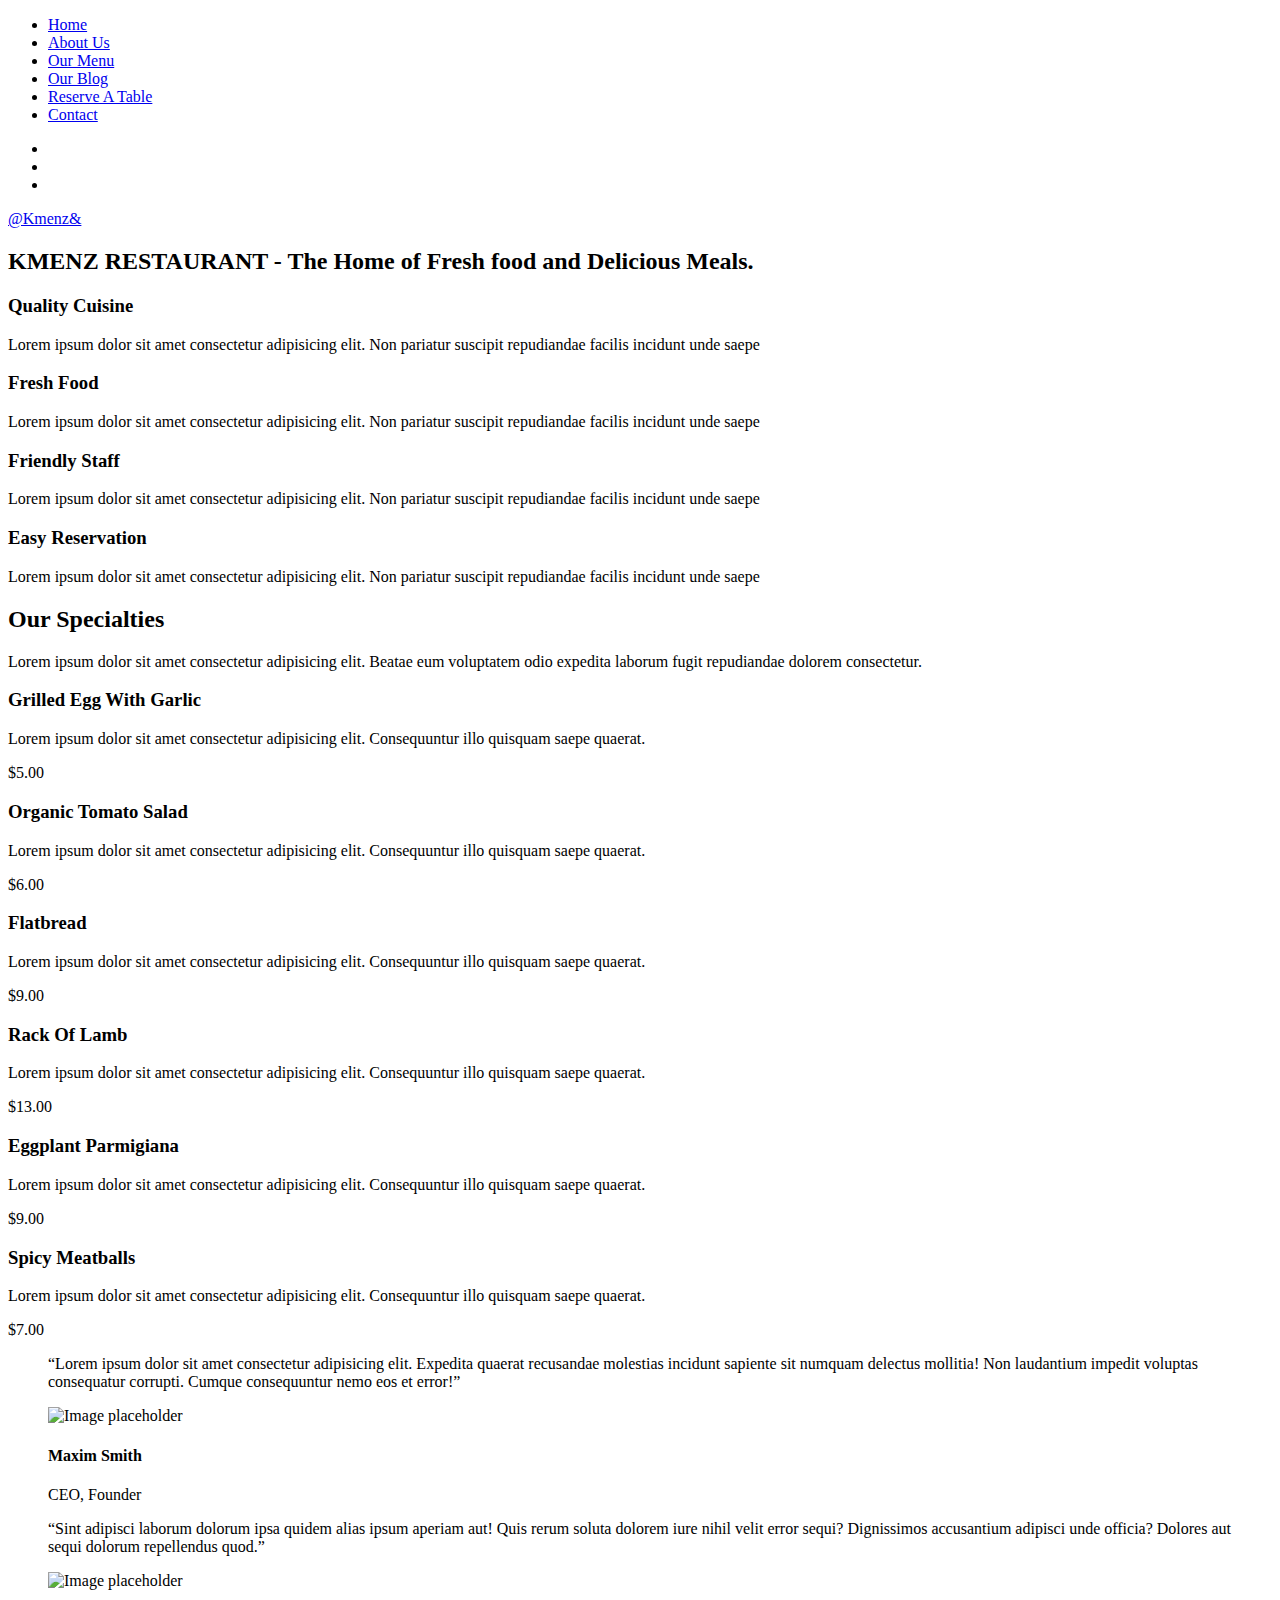
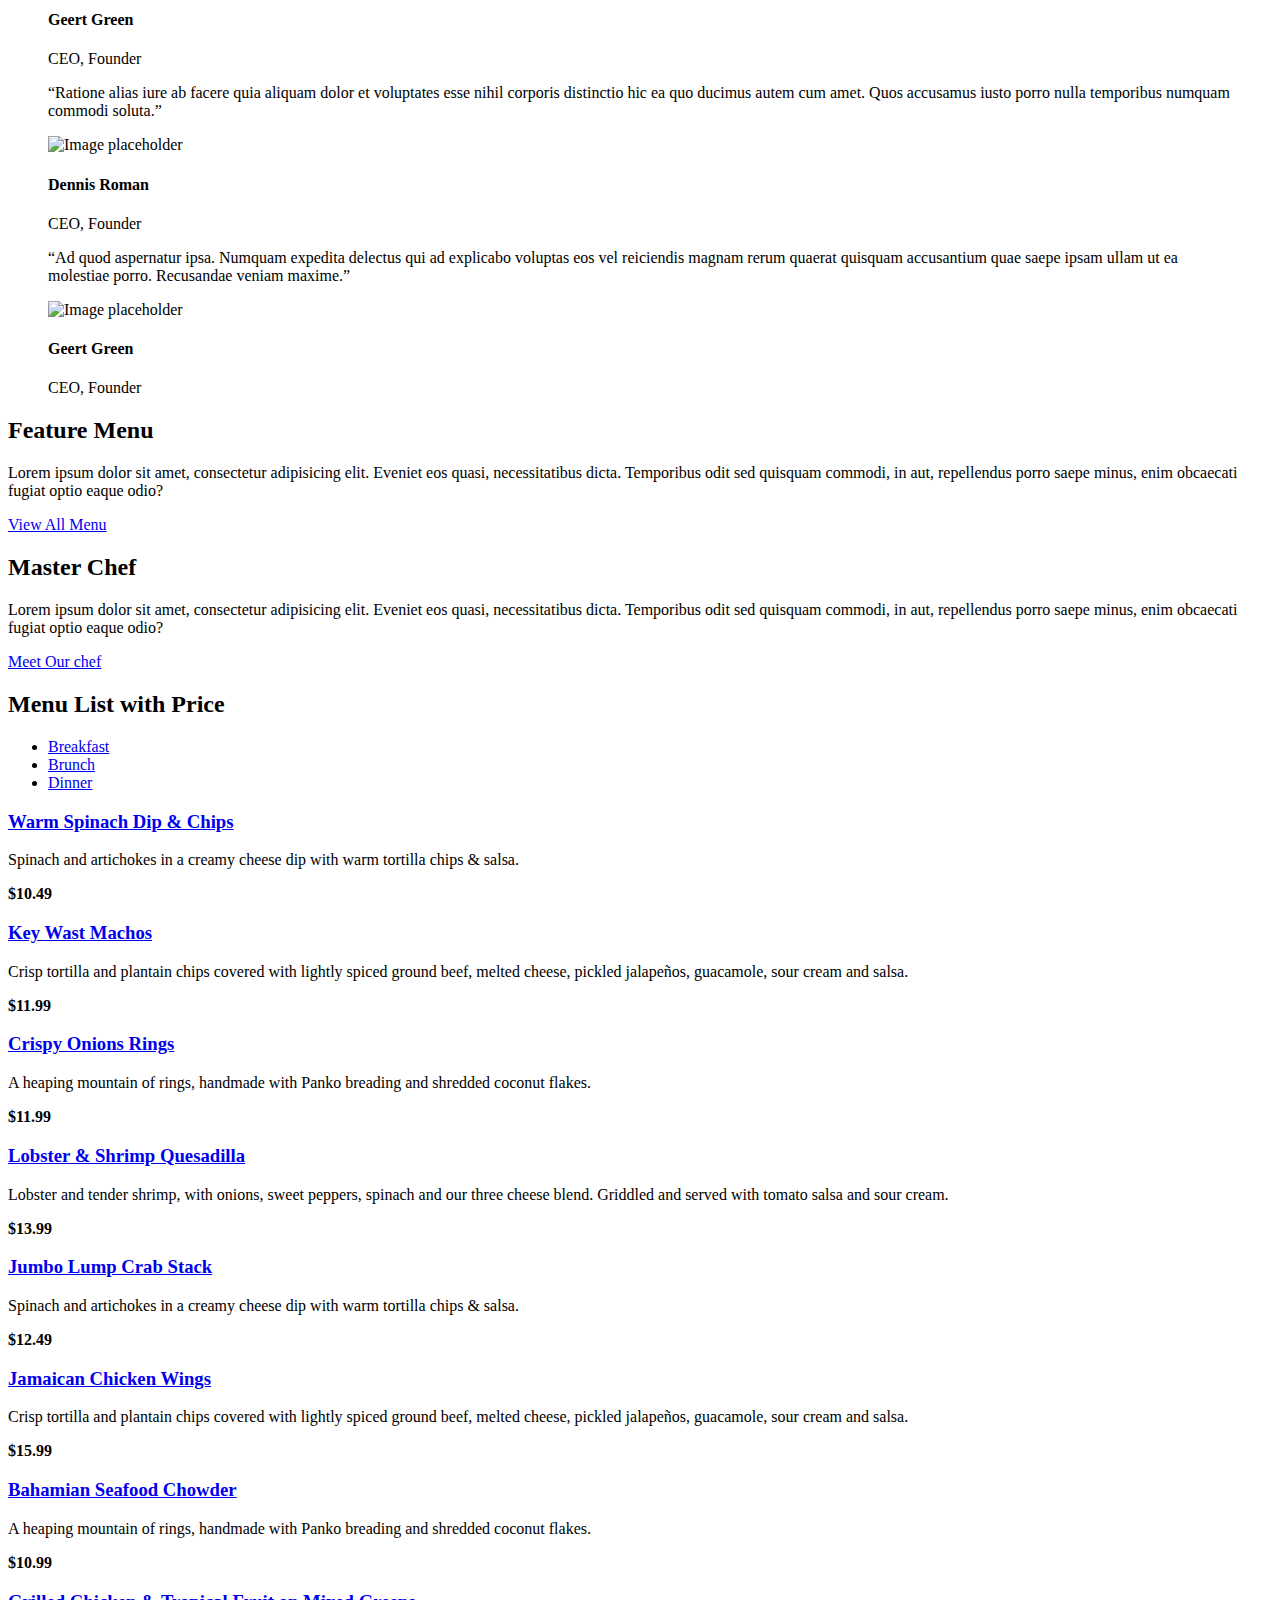
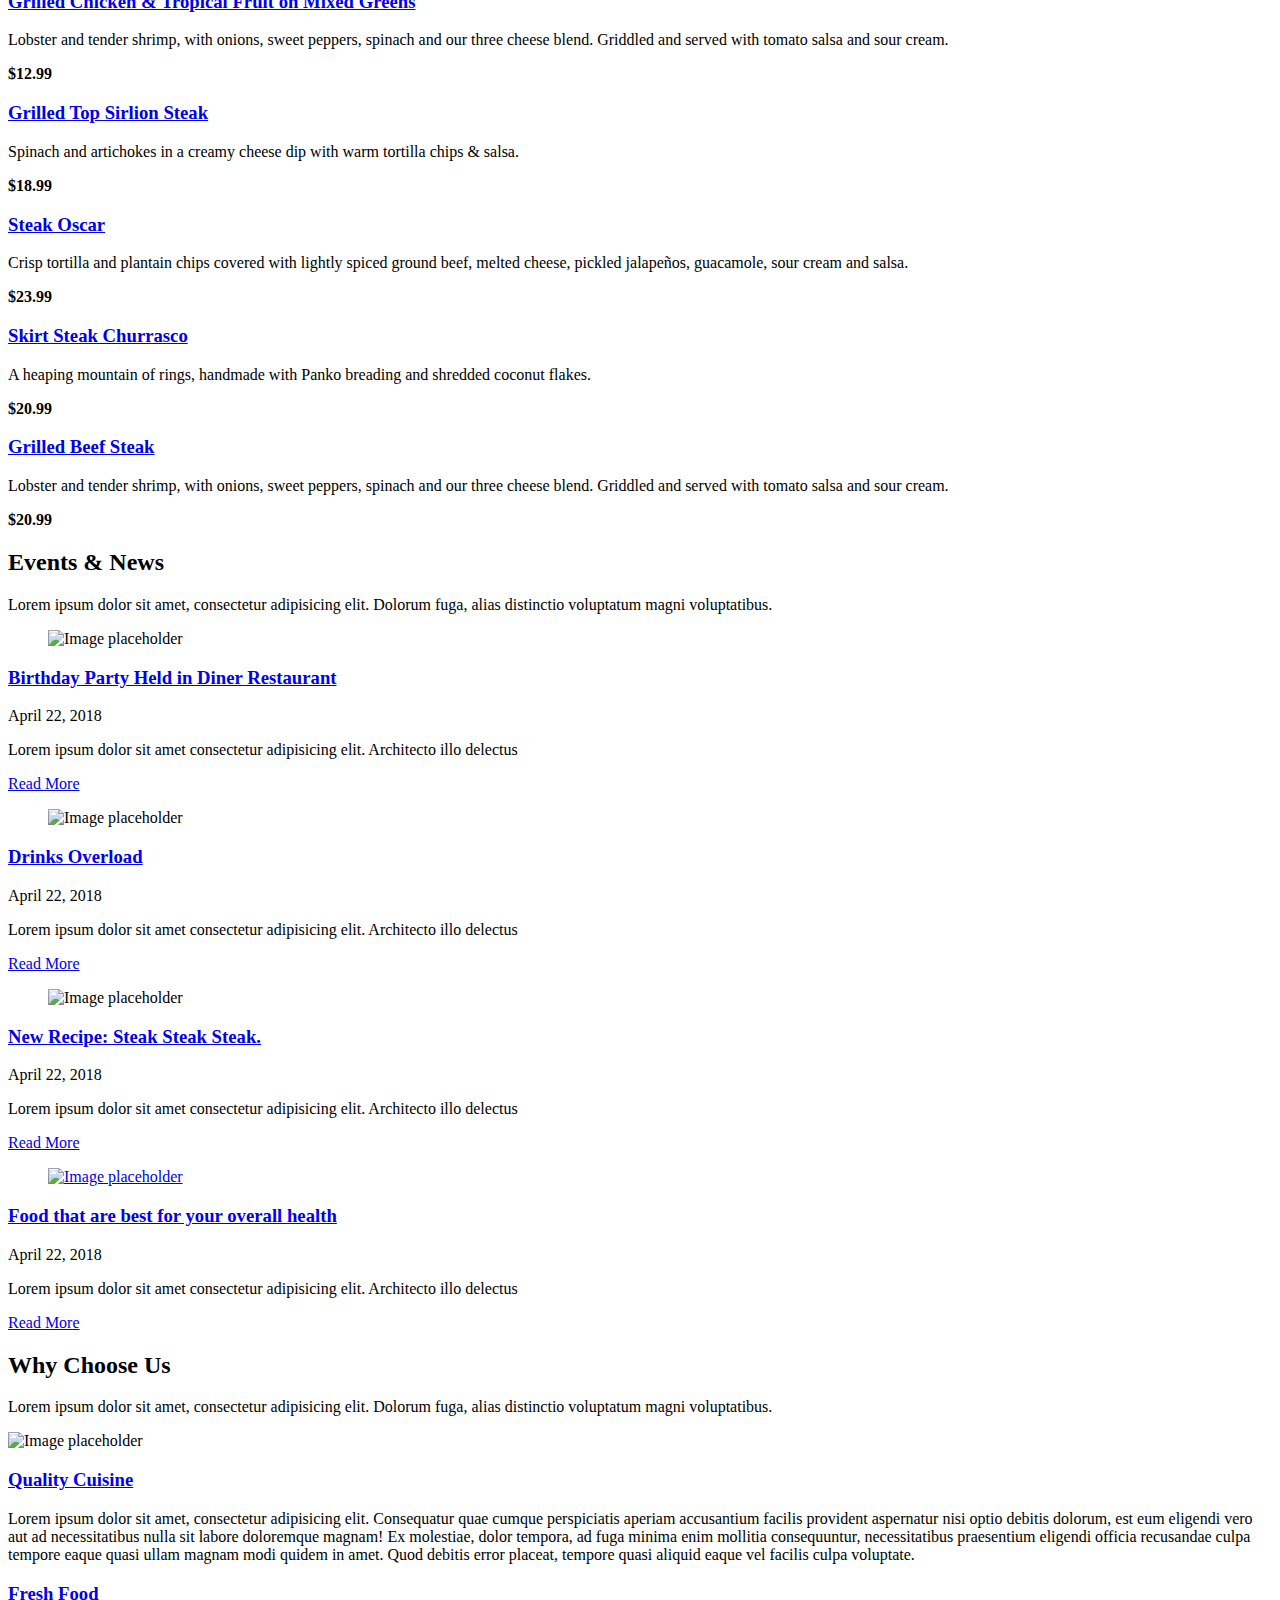
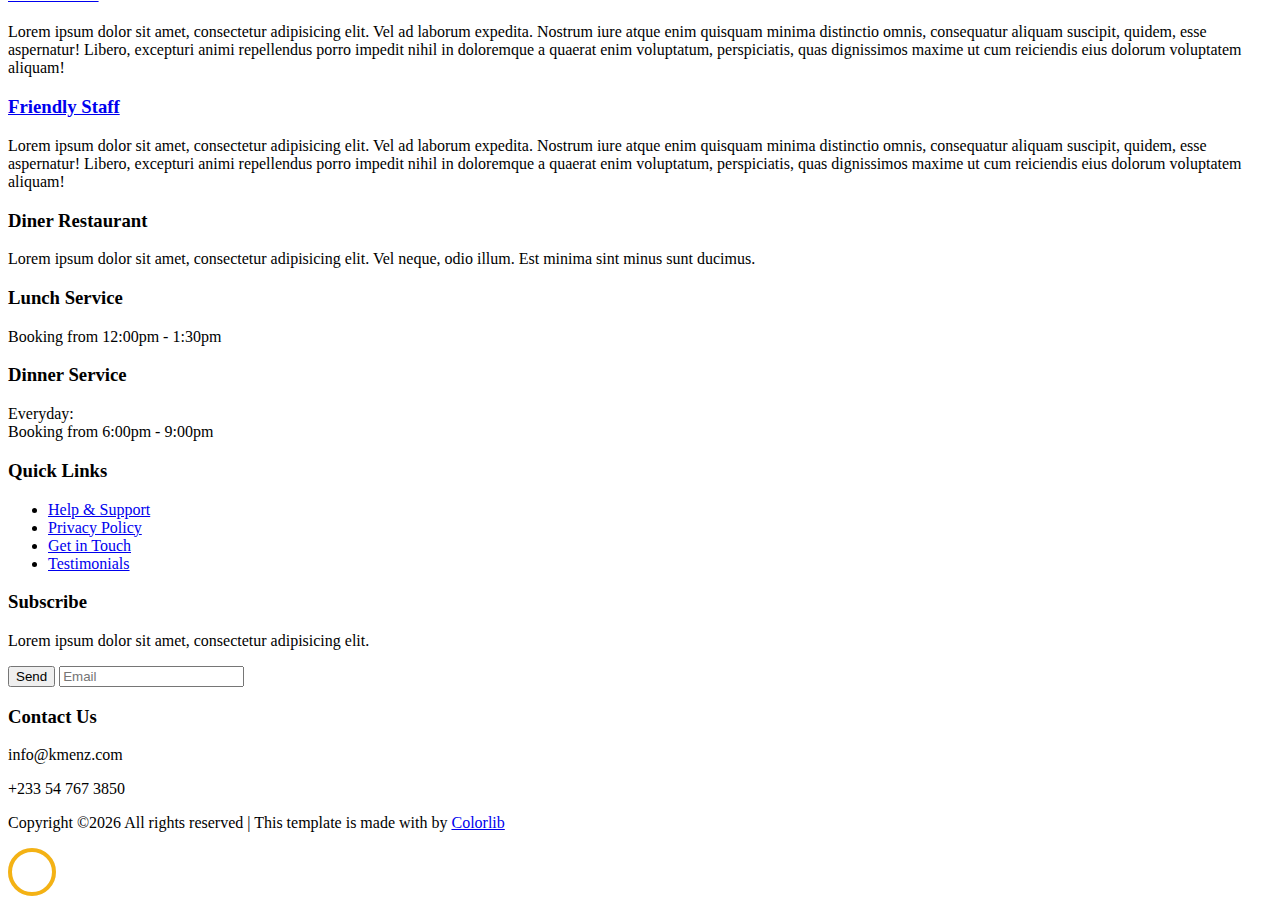
==== index.html @ dc284fc6 "Add files via upload" ====
<!doctype html>
<html lang="en">
  <head>
    <title>Kmenz Diner</title>
    <meta charset="utf-8">
    <meta name="viewport" content="width=device-width, initial-scale=1, shrink-to-fit=no">

    <link href="https://fonts.googleapis.com/css?family=Playfair+Display:300,400,700,800|Open+Sans:300,400,700" rel="stylesheet">

    <link rel="stylesheet" href="css/bootstrap.css">
    <link rel="stylesheet" href="css/animate.css">
    <link rel="stylesheet" href="css/owl.carousel.min.css">

    <link rel="stylesheet" href="css/magnific-popup.css">
    <link rel="stylesheet" href="css/aos.css">

    <link rel="stylesheet" href="css/bootstrap-datepicker.css">
    <link rel="stylesheet" href="css/jquery.timepicker.css">

    <link rel="stylesheet" href="fonts/ionicons/css/ionicons.min.css">
    <link rel="stylesheet" href="fonts/fontawesome/css/font-awesome.min.css">

    <link rel="stylesheet" href="fonts/flaticon/font/flaticon.css">

    <!-- Theme Style -->
    <link rel="stylesheet" href="css/style.css">
  </head>
  <body>
    

    <div class="site-wrap">
      
      <nav class="site-menu">
        <div class="site-menu-inner">
          <ul class="list-unstyled">
            <li><a href="index.html">Home</a></li>
            <li class="active"><a href="about.html">About Us</a></li>
            <li><a href="menu.html">Our Menu</a></li>
            <li><a href="blog.html">Our Blog</a></li>
            <li><a href="reservation.html">Reserve A Table</a></li>
            <li><a href="contact.html">Contact</a></li>
          </ul>
        </div>
      </nav>

      <header class="site-header">
        <div class="row align-items-center">
          <div class="col-5 col-md-3">
             <ul class="list-unstyled social">
              <li><a href="#"><span class="fa fa-facebook"></span></a></li>
              <li><a href="#"><span class="fa fa-twitter"></span></a></li>
              <li><a href="#"><span class="fa fa-instagram"></span></a></li>
            </ul>
          </div>
          <div class="col-2 col-md-6 text-center">
            <a href="index.html" class="site-logo">@Kmenz&</a>
          </div>
          <div class="col-5 col-md-3 text-right menu-burger-wrap">
            <a href="#" class="site-nav-toggle js-site-nav-toggle"><i></i></a>

          </div>
        </div>
       
      </header> <!-- site-header -->
      
      <div class="main-wrap">
        <div class="cover_1">
          <div class="img_bg" style="background-image: url(img/slider-1.jpg);" data-stellar-background-ratio="0.5">
            <div class="container">
              <div class="row align-items-center">
                <div class="col-md-12" data-aos="fade-up">
                  <h2 class="heading text-center text-warning">KMENZ RESTAURANT - The Home of Fresh food and Delicious Meals. </h2>
                </div>
              </div>
            </div>
          </div>
        </div> <!-- .cover_1 -->

        <div class="section services-section">
          <div class="container">
             
            <div class="row">
              <div class="col-md-6 col-lg-3" data-aos="fade-up">
                <div class="media feature-icon d-block text-center">
                  <div class="icon">
                    <span class="flaticon-soup"></span>
                  </div>
                  <div class="media-body">
                    <h3>Quality Cuisine</h3>
                    <p>Lorem ipsum dolor sit amet consectetur adipisicing elit. Non pariatur suscipit repudiandae facilis incidunt unde saepe</p>
                  </div>
                </div>
              </div>
              <div class="col-md-6 col-lg-3" data-aos="fade-up" data-aos-delay="100">
                <div class="media feature-icon d-block text-center">
                  <div class="icon">
                    <span class="flaticon-vegetables"></span>
                  </div>
                  <div class="media-body">
                    <h3>Fresh Food</h3>
                    <p>Lorem ipsum dolor sit amet consectetur adipisicing elit. Non pariatur suscipit repudiandae facilis incidunt unde saepe</p>
                  </div>
                </div>
              </div>
              <div class="col-md-6 col-lg-3" data-aos="fade-up" data-aos-delay="300">
                <div class="media feature-icon d-block text-center">
                  <div class="icon">
                    <span class="flaticon-pancake"></span>
                  </div>
                  <div class="media-body">
                    <h3>Friendly Staff</h3>
                    <p>Lorem ipsum dolor sit amet consectetur adipisicing elit. Non pariatur suscipit repudiandae facilis incidunt unde saepe</p>
                  </div>
                </div>
              </div>
              <div class="col-md-6 col-lg-3" data-aos="fade-up" data-aos-delay="500">
                <div class="media feature-icon d-block text-center">
                  <div class="icon">
                    <span class="flaticon-tray"></span>
                  </div>
                  <div class="media-body">
                    <h3>Easy Reservation</h3>
                    <p>Lorem ipsum dolor sit amet consectetur adipisicing elit. Non pariatur suscipit repudiandae facilis incidunt unde saepe</p>
                  </div>
                </div>
              </div>
            </div>
          </div>
        </div> <!-- .section -->

        <div class="section">
          <div class="container">
            <div class="row justify-content-center">
              <div class="col-md-7 text-center"  data-aos="fade-up">
                <h2 class="mb-4">Our Specialties</h2>
                <p class="lead">Lorem ipsum dolor sit amet consectetur adipisicing elit. Beatae eum voluptatem odio expedita laborum fugit repudiandae dolorem consectetur.</p>
              </div>
            </div>
          </div>
        </div> <!-- .section -->
        
        <div class="section pt-0 pb-0">

          <div class="menus d-flex bg-light">
            <div class="d-flex item">
              <div class="image" style="background-image: url(img/img_1.jpg);" data-aos="fade"></div>
              <div class="text">
                <h3>Grilled Egg With Garlic</h3>
                <p>Lorem ipsum dolor sit amet consectetur adipisicing elit. Consequuntur illo quisquam saepe quaerat.</p>
                <p class="price">$5.00</p>
              </div>
            </div> <!-- .item -->

            <div class="d-flex item">
              <div class="image order-2 order-md-1"  style="background-image: url(img/img_2.jpg);" data-aos="fade" data-aos-delay="100"></div>
              <div class="text order-1 order-md-2">
                <h3>Organic Tomato Salad</h3>
                <p>Lorem ipsum dolor sit amet consectetur adipisicing elit. Consequuntur illo quisquam saepe quaerat.</p>
                <p class="price">$6.00</p>
              </div>
            </div> <!-- .item -->

            <div class="d-flex item">
              <div class="image order-1 order-md-2 order-lg-2 order-xl-1" style="background-image: url(img/img_3.jpg);" data-aos="fade" data-aos-delay="200"></div>
              <div class="text order-2 order-md-1 order-lg-1 order-xl-2">
                <h3>Flatbread</h3>
                <p>Lorem ipsum dolor sit amet consectetur adipisicing elit. Consequuntur illo quisquam saepe quaerat.</p>
                <p class="price">$9.00</p>
                
              </div>
            </div> <!-- .item -->

            <div class="d-flex item">
              <div class="image order-2" style="background-image: url(img/img_4.jpg);" data-aos="fade" data-aos-delay="300"></div>
              <div class="text order-1 mb-3">
                <h3>Rack Of Lamb</h3>
                <p>Lorem ipsum dolor sit amet consectetur adipisicing elit. Consequuntur illo quisquam saepe quaerat.</p>
                <p class="price">$13.00</p>
              </div>
            </div> <!-- .item -->

            <div class="d-flex item">
              <div class="image order-1 order-lg-1 order-xl-2" style="background-image: url(img/img_5.jpg);" data-aos="fade" data-aos-delay="400"></div>
              <div class="text order-2 order-lg-2 order-xl-1">
                <h3>Eggplant Parmigiana</h3>
                <p>Lorem ipsum dolor sit amet consectetur adipisicing elit. Consequuntur illo quisquam saepe quaerat.</p>
                <p class="price">$9.00</p>
              </div>
            </div> <!-- .item -->

            <div class="d-flex item">
              <div class="image order-2 order-md-1 order-lg-1 order-xl-2" style="background-image: url(img/img_6.jpg);" data-aos="fade" data-aos-delay="500"></div>
              <div class="text order-1 order-md-2 order-lg-2 order-xl-1">
                <h3>Spicy Meatballs</h3>
                <p>Lorem ipsum dolor sit amet consectetur adipisicing elit. Consequuntur illo quisquam saepe quaerat.</p>
                <p class="price">$7.00</p>
              </div>
            </div> <!-- .item -->

          </div>
        </div> <!-- .section -->

        <div class="section" data-aos="fade">
          <div class="container">
            <div class="row justify-content-center text-center" data-aos="fade-up">
              <div class="col-md-8">
                <div class="owl-carousel home-slider-loop-false">

                
                  <div class="item">
                    <blockquote class="testimonial">
                      <p>&ldquo;Lorem ipsum dolor sit amet consectetur adipisicing elit. Expedita quaerat recusandae molestias incidunt sapiente sit numquam delectus mollitia! Non laudantium impedit voluptas consequatur corrupti. Cumque consequuntur nemo eos et error!&rdquo;</p>
                      <div class="author">
                        <img src="img/person_1.jpg" alt="Image placeholder" class="mb-3">
                        <h4>Maxim Smith</h4>
                        <p>CEO, Founder</p>
                      </div>
                    </blockquote>
                  </div>
                  <div class="item">
                    <blockquote class="testimonial">
                      <p>&ldquo;Sint adipisci laborum dolorum ipsa quidem alias ipsum aperiam aut! Quis rerum soluta dolorem iure nihil velit error sequi? Dignissimos accusantium adipisci unde officia? Dolores aut sequi dolorum repellendus quod.&rdquo;</p>
                      <div class="author">
                        <img src="img/person_2.jpg" alt="Image placeholder" class="mb-3">
                        <h4>Geert Green</h4>
                        <p>CEO, Founder</p>
                      </div>
                    </blockquote>
                  </div>
                  <div class="item">
                    <blockquote class="testimonial">
                      <p>&ldquo;Ratione alias iure ab facere quia aliquam dolor et voluptates esse nihil corporis distinctio hic ea quo ducimus autem cum amet. Quos accusamus iusto porro nulla temporibus numquam commodi soluta.&rdquo;</p>
                      <div class="author">
                        <img src="img/person_3.jpg" alt="Image placeholder" class="mb-3">
                        <h4>Dennis Roman</h4>
                        <p>CEO, Founder</p>
                      </div>
                    </blockquote>
                  </div>
                  <div class="item">
                    <blockquote class="testimonial">
                      <p>&ldquo;Ad quod aspernatur ipsa. Numquam expedita delectus qui ad explicabo voluptas eos vel reiciendis magnam rerum quaerat quisquam accusantium quae saepe ipsam ullam ut ea molestiae porro. Recusandae veniam maxime.&rdquo;</p>
                      <div class="author">
                        <img src="img/person_2.jpg" alt="Image placeholder" class="mb-3">
                        <h4>Geert Green</h4>
                        <p>CEO, Founder</p>
                      </div>
                    </blockquote>
                  </div>
                </div>
              </div>
            </div>
          </div>  
        </div> <!-- .section -->

        <div class="site-half-wrap d-block d-lg-flex">
          <div class="block-half" data-aos="fade">
            <div class="image-bg-fullwidth" style="background-image: url(img/img_1.jpg);"></div>
            <div class="half d-block d-lg-flex">
              <div class="text">
                <h2 class="mb-4">Feature Menu</h2>
                <p class="mb-4">Lorem ipsum dolor sit amet, consectetur adipisicing elit. Eveniet eos quasi, necessitatibus dicta. Temporibus odit sed quisquam commodi, in aut, repellendus porro saepe minus, enim obcaecati fugiat optio eaque odio?</p>
                <p><a href="#" class="btn btn-primary btn-outline-primary">View All Menu</a></p>
              </div>
              <div class="image" style="background-image: url(img/img_2.jpg);"></div>
            </div>
          </div>
          <div class="block-half"  data-aos="fade">
            <div class="half d-block d-lg-flex">
              <div class="text">
                <h2 class="mb-4">Master Chef</h2>
                <p class="mb-4">Lorem ipsum dolor sit amet, consectetur adipisicing elit. Eveniet eos quasi, necessitatibus dicta. Temporibus odit sed quisquam commodi, in aut, repellendus porro saepe minus, enim obcaecati fugiat optio eaque odio?</p><p><a href="#" class="btn btn-primary btn-outline-primary">Meet Our chef</a></p>
              </div>
              <div class="image" style="background-image: url(img/chef_1.jpg);"></div>
            </div>
            <div class="image-bg-fullwidth" style="background-image: url(img/chef_2.jpg);"></div>
          </div>
        </div>

        <div class="section">
          <div class="container">
            <div class="row justify-content-center">
              <div class="col-md-8" data-aos="fade-up">

                <h2 class="mb-5 text-center">Menu List with Price</h2>

                <ul class="nav site-tab-nav" id="pills-tab" role="tablist">
                  <li class="nav-item">
                    <a class="nav-link active" id="pills-breakfast-tab" data-toggle="pill" href="#pills-breakfast" role="tab" aria-controls="pills-breakfast" aria-selected="true">Breakfast</a>
                  </li>
                  <li class="nav-item">
                    <a class="nav-link" id="pills-lunch-tab" data-toggle="pill" href="#pills-lunch" role="tab" aria-controls="pills-lunch" aria-selected="false">Brunch</a>
                  </li>
                  <li class="nav-item">
                    <a class="nav-link" id="pills-dinner-tab" data-toggle="pill" href="#pills-dinner" role="tab" aria-controls="pills-dinner" aria-selected="false">Dinner</a>
                  </li>
                </ul>
                <div class="tab-content" id="pills-tabContent">
                  <div class="tab-pane fade show active" id="pills-breakfast" role="tabpanel" aria-labelledby="pills-breakfast-tab">
                    <div class="d-block d-md-flex menu-food-item">
                      <div class="text order-1 mb-3">
                        <h3><a href="#">Warm Spinach Dip &amp; Chips</a></h3>
                        <p>Spinach and artichokes in a creamy cheese dip with warm tortilla chips &amp; salsa.</p>
                      </div>
                      <div class="price order-2">
                        <strong>$10.49</strong>
                      </div>
                    </div> <!-- .menu-food-item -->

                    <div class="d-block d-md-flex menu-food-item">
                      <div class="text order-1 mb-3">
                        <h3><a href="#">Key Wast Machos</a></h3>
                        <p>Crisp tortilla and plantain chips covered with lightly spiced ground beef, melted cheese, pickled jalapeños, guacamole, sour cream and salsa.</p>
                      </div>
                      <div class="price order-2">
                        <strong>$11.99</strong>
                      </div>
                    </div> <!-- .menu-food-item -->

                    <div class="d-block d-md-flex menu-food-item">
                      <div class="text order-1 mb-3">
                        <h3><a href="#">Crispy Onions Rings</a></h3>
                        <p>A heaping mountain of rings, handmade with Panko breading and shredded coconut flakes.</p>
                      </div>
                      <div class="price order-2">
                        <strong>$11.99</strong>
                      </div>
                    </div> <!-- .menu-food-item -->

                    <div class="d-block d-md-flex menu-food-item">
                      <div class="text order-1 mb-3">
                        <h3><a href="#">Lobster &amp; Shrimp Quesadilla</a></h3>
                        <p>Lobster and tender shrimp, with onions, sweet peppers, spinach and our three cheese blend. Griddled and served with tomato salsa and sour cream.</p>
                      </div>
                      <div class="price order-2">
                        <strong>$13.99</strong>
                      </div>
                    </div> <!-- .menu-food-item -->


                  </div>
                  <div class="tab-pane fade" id="pills-lunch" role="tabpanel" aria-labelledby="pills-lunch-tab">
                    
                    <div class="d-block d-md-flex menu-food-item">
                      <div class="text order-1 mb-3">
                        <h3><a href="#">Jumbo Lump Crab Stack</a></h3>
                        <p>Spinach and artichokes in a creamy cheese dip with warm tortilla chips &amp; salsa.</p>
                      </div>
                      <div class="price order-2">
                        <strong>$12.49</strong>
                      </div>
                    </div> <!-- .menu-food-item -->

                    <div class="d-block d-md-flex menu-food-item">
                      <div class="text order-1 mb-3">
                        <h3><a href="#">Jamaican Chicken Wings</a></h3>
                        <p>Crisp tortilla and plantain chips covered with lightly spiced ground beef, melted cheese, pickled jalapeños, guacamole, sour cream and salsa.</p>
                      </div>
                      <div class="price order-2">
                        <strong>$15.99</strong>
                      </div>
                    </div> <!-- .menu-food-item -->

                    <div class="d-block d-md-flex menu-food-item">
                      <div class="text order-1 mb-3">
                        <h3><a href="#">Bahamian Seafood Chowder</a></h3>
                        <p>A heaping mountain of rings, handmade with Panko breading and shredded coconut flakes.</p>
                      </div>
                      <div class="price order-2">
                        <strong>$10.99</strong>
                      </div>
                    </div> <!-- .menu-food-item -->

                    <div class="d-block d-md-flex menu-food-item">
                      <div class="text order-1 mb-3">
                        <h3><a href="#">Grilled Chicken &amp; Tropical Fruit on Mixed Greens</a></h3>
                        <p>Lobster and tender shrimp, with onions, sweet peppers, spinach and our three cheese blend. Griddled and served with tomato salsa and sour cream.</p>
                      </div>
                      <div class="price order-2">
                        <strong>$12.99</strong>
                      </div>
                    </div> <!-- .menu-food-item -->

                  </div>
                  <div class="tab-pane fade" id="pills-dinner" role="tabpanel" aria-labelledby="pills-dinner-tab">
                    
                    <div class="d-block d-md-flex menu-food-item">
                      <div class="text order-1 mb-3">
                        <h3><a href="#">Grilled Top Sirlion Steak</a></h3>
                        <p>Spinach and artichokes in a creamy cheese dip with warm tortilla chips &amp; salsa.</p>
                      </div>
                      <div class="price order-2">
                        <strong>$18.99</strong>
                      </div>
                    </div> <!-- .menu-food-item -->

                    <div class="d-block d-md-flex menu-food-item">
                      <div class="text order-1 mb-3">
                        <h3><a href="#">Steak Oscar</a></h3>
                        <p>Crisp tortilla and plantain chips covered with lightly spiced ground beef, melted cheese, pickled jalapeños, guacamole, sour cream and salsa.</p>
                      </div>
                      <div class="price order-2">
                        <strong>$23.99</strong>
                      </div>
                    </div> <!-- .menu-food-item -->

                    <div class="d-block d-md-flex menu-food-item">
                      <div class="text order-1 mb-3">
                        <h3><a href="#">Skirt Steak Churrasco</a></h3>
                        <p>A heaping mountain of rings, handmade with Panko breading and shredded coconut flakes.</p>
                      </div>
                      <div class="price order-2">
                        <strong>$20.99</strong>
                      </div>
                    </div> <!-- .menu-food-item -->

                    <div class="d-block d-md-flex menu-food-item">
                      <div class="text order-1 mb-3">
                        <h3><a href="#">Grilled Beef Steak</a></h3>
                        <p>Lobster and tender shrimp, with onions, sweet peppers, spinach and our three cheese blend. Griddled and served with tomato salsa and sour cream.</p>
                      </div>
                      <div class="price order-2">
                        <strong>$20.99</strong>
                      </div>
                    </div> <!-- .menu-food-item -->

                  </div>
                </div>


              </div>
            </div>
          </div>
        </div>

        <div class="section bg-light">
          <div class="container">
            <div class="row justify-content-center mb-5" data-aos="fade-up">
              <div class="col-md-8  text-center">
                <h2 class="mb-3">Events &amp; News</h2>
                <p class="lead">Lorem ipsum dolor sit amet, consectetur adipisicing elit. Dolorum fuga, alias distinctio voluptatum magni voluptatibus.</p>
              </div>
            </div>
            <div class="row">
              <div class="col-lg-6">
                <div class="media d-block d-lg-flex mb-5"  data-aos="fade-up" data-aos-delay="100">
                  <figure class="mr-4 horizontal">
                    <img src="img/news_1.jpg" alt="Image placeholder" class="img-fluid">
                  </figure>
                  <div class="media-body">
                    <h3><a href="#">Birthday Party Held in Diner Restaurant</a></h3>
                    <p class="post-meta"><span><span class="fa fa-calendar"></span> April 22, 2018</span></p>
                    <p>Lorem ipsum dolor sit amet consectetur adipisicing elit. Architecto illo delectus</p>
                    <p><a href="#" class="btn btn-primary btn-outline-primary btn-sm">Read More</a></p>
                  </div>
                </div> <!-- .media -->

                <div class="media d-block d-lg-flex mb-5"  data-aos="fade-up">
                  <figure class="mr-4 horizontal">
                    <img src="img/news_2.jpg" alt="Image placeholder" class="img-fluid" data-aos-delay="200">
                  </figure>
                  <div class="media-body">
                    <h3><a href="#">Drinks Overload</a></h3>
                    <p class="post-meta"><span><span class="fa fa-calendar"></span> April 22, 2018</span></p>
                    <p>Lorem ipsum dolor sit amet consectetur adipisicing elit. Architecto illo delectus</p>
                    <p><a href="#" class="btn btn-primary btn-outline-primary btn-sm">Read More</a></p>
                  </div>
                </div> <!-- .media -->

                <div class="media d-block d-lg-flex mb-5"  data-aos="fade-up"  data-aos-delay="300">
                  <figure class="mr-4 horizontal">
                    <img src="img/img_1.jpg" alt="Image placeholder" class="img-fluid">
                  </figure>
                  <div class="media-body">
                    <h3><a href="#">New Recipe: Steak Steak Steak.</a></h3>
                    <p class="post-meta"><span><span class="fa fa-calendar"></span> April 22, 2018</span></p>
                    <p>Lorem ipsum dolor sit amet consectetur adipisicing elit. Architecto illo delectus</p>
                    <p><a href="#" class="btn btn-primary btn-outline-primary btn-sm">Read More</a></p>
                  </div>
                </div> <!-- .media -->


              </div> <!-- .col-md-6 -->

              <div class="col-lg-6">
                <div class="media d-block mb-5" data-aos="fade-up"  data-aos-delay="400">
                  <figure>
                    <a href="#"><img src="img/news_1_large.jpg" alt="Image placeholder" class="img-fluid"></a>
                  </figure>
                  <div class="media-body">
                    <h3><a href="#">Food that are best for your overall health</a></h3>
                    <p class="post-meta"><span><span class="fa fa-calendar"></span> April 22, 2018</span></p>
                    <p>Lorem ipsum dolor sit amet consectetur adipisicing elit. Architecto illo delectus</p>
                    <p><a href="#" class="btn btn-primary btn-outline-primary btn-sm">Read More</a></p>
                  </div>
                </div> <!-- .media -->
              </div>
            </div>
          </div>
        </div> <!-- .section -->

        <div class="section">
          <div class="container">
            <div class="row justify-content-center mb-5" data-aos="fade-up">
              <div class="col-md-8  text-center">
                <h2 class="mb-3">Why Choose Us</h2>
                <p class="lead">Lorem ipsum dolor sit amet, consectetur adipisicing elit. Dolorum fuga, alias distinctio voluptatum magni voluptatibus.</p>
              </div>
            </div>
            <div class="row large-gutters">
              <div class="col-md-6"  data-aos="fade-up" data-aos-delay="200">
                <img src="img/img_2.jpg" alt="Image placeholder" class="img-fluid rounded">
              </div>
              <div class="col-md-6" data-aos="fade-up" data-aos-delay="300">
                <div class="accordion" id="accordion">
                  <div class="accordion-item">
                    <h3 class="mb-0">
                      <a class="btn-block p-3" data-toggle="collapse" href="#collapseOne" role="button" aria-expanded="true" aria-controls="collapseOne">Quality Cuisine <span class="icon"></span></a>
                    </h3>
                    <div id="collapseOne" class="collapse show" aria-labelledby="headingOne" data-parent="#accordion">
                      <div class="p-3">
                        <p>Lorem ipsum dolor sit amet, consectetur adipisicing elit. Consequatur quae cumque perspiciatis aperiam accusantium facilis provident aspernatur nisi optio debitis dolorum, est eum eligendi vero aut ad necessitatibus nulla sit labore doloremque magnam! Ex molestiae, dolor tempora, ad fuga minima enim mollitia consequuntur, necessitatibus praesentium eligendi officia recusandae culpa tempore eaque quasi ullam magnam modi quidem in amet. Quod debitis error placeat, tempore quasi aliquid eaque vel facilis culpa voluptate.</p>
                      </div>
                    </div>
                  </div> <!-- .accordion-item -->
                  
                  <div class="accordion-item">
                    <h3 class="mb-0">
                      <a class="btn-block p-3" data-toggle="collapse" href="#collapseTwo" role="button" aria-expanded="false" aria-controls="collapseTwo">Fresh Food <span class="icon"></span></a>
                    </h3>
                    <div id="collapseTwo" class="collapse" aria-labelledby="headingOne" data-parent="#accordion">
                      <div class="p-3">
                        <p>Lorem ipsum dolor sit amet, consectetur adipisicing elit. Vel ad laborum expedita. Nostrum iure atque enim quisquam minima distinctio omnis, consequatur aliquam suscipit, quidem, esse aspernatur! Libero, excepturi animi repellendus porro impedit nihil in doloremque a quaerat enim voluptatum, perspiciatis, quas dignissimos maxime ut cum reiciendis eius dolorum voluptatem aliquam!</p>
                      </div>
                    </div>
                  </div> <!-- .accordion-item -->

                  <div class="accordion-item">
                    <h3 class="mb-0">
                      <a class="btn-block p-3" data-toggle="collapse" href="#collapseThree" role="button" aria-expanded="false" aria-controls="collapseThree">Friendly Staff  <span class="icon"></span></a>
                    </h3>
                    <div id="collapseThree" class="collapse" aria-labelledby="headingOne" data-parent="#accordion">
                      <div class="p-3">
                        <p>Lorem ipsum dolor sit amet, consectetur adipisicing elit. Vel ad laborum expedita. Nostrum iure atque enim quisquam minima distinctio omnis, consequatur aliquam suscipit, quidem, esse aspernatur! Libero, excepturi animi repellendus porro impedit nihil in doloremque a quaerat enim voluptatum, perspiciatis, quas dignissimos maxime ut cum reiciendis eius dolorum voluptatem aliquam!</p>
                      </div>
                    </div>
                  </div> <!-- .accordion-item -->

                </div>
              </div>
            </div>
          </div>
        </div> <!-- .section -->


        

      </div> <!-- .main-wrap -->
      

      <footer>
        <div class="site-footer">
          <div class="container">
            <div class="row small-gutters mb-5">
              <div class="col-md-6 col-lg-3 mb-5" data-aos="fade" data-aos-delay="100">
                <div class="footer-widget">
                  <h3>Diner Restaurant</h3>
                  <p>Lorem ipsum dolor sit amet, consectetur adipisicing elit. Vel neque, odio illum. Est minima sint minus sunt ducimus.</p>
                </div>
              </div>
              <div class="col-md-6 col-lg-3 mb-5" data-aos="fade" data-aos-delay="200">
                <div class="footer-widget">
                  <h3>Lunch Service</h3>
                  <p>Booking from 12:00pm - 1:30pm</p>
                  <h3>Dinner Service</h3>
                  <p>Everyday: <br> Booking from 6:00pm - 9:00pm</p>
                </div>
              </div>
              <div class="col-md-6 col-lg-3 mb-5" data-aos="fade" data-aos-delay="300">
                <div class="footer-widget">
                  <h3>Quick Links</h3>
                  <ul>
                    <li><a href="#">Help &amp; Support</a></li>
                    <li><a href="#">Privacy Policy</a></li>
                    <li><a href="#">Get in Touch</a></li>
                    <li><a href="#">Testimonials</a></li>
                  </ul>
                </div>
              </div>
              <div class="col-md-6 col-lg-3 mb-5" data-aos="fade" data-aos-delay="400">
                <div class="footer-widget footer-contact-widget">

                  <h3>Subscribe</h3>
                  <p>Lorem ipsum dolor sit amet, consectetur adipisicing elit.</p>
                  <form action="" class="form-subscribe mb-5">
                    <div class="form-group form-field">
                      <input type="submit" value="Send" class="btn btn-primary">
                      <input type="text" class="form-control" placeholder="Email">
                    </div>
                  </form>

                  <h3>Contact Us</h3>
                  <p class="contact-email">info@kmenz.com</p>
                  <p class="contact-phone">+233 54 767 3850</p>
                  
                  
                </div>
              </div>
            </div>
          </div>
          
        </div>
      </footer>

      <div class="site-footer-copyright">
        <div class="container">
          <div class="row">

             <p class="footer-text col-md-12"><!-- Link back to Colorlib can't be removed. Template is licensed under CC BY 3.0. -->
Copyright &copy;<script>document.write(new Date().getFullYear());</script> All rights reserved | This template is made with <i class="fa fa-heart" aria-hidden="true"></i> by <a href="https://colorlib.com" target="_blank">Colorlib</a>
<!-- Link back to Colorlib can't be removed. Template is licensed under CC BY 3.0. --></p>
          </div>
        </div>
      </div>

    </div>

    <!-- loader -->
    <div id="loader" class="show fullscreen"><svg class="circular" width="48px" height="48px"><circle class="path-bg" cx="24" cy="24" r="22" fill="none" stroke-width="4" stroke="#eeeeee"/><circle class="path" cx="24" cy="24" r="22" fill="none" stroke-width="4" stroke-miterlimit="10" stroke="#f4b214"/></svg></div>

    <script src="js/jquery-3.2.1.min.js"></script>
    <script src="js/jquery-migrate-3.0.1.min.js"></script>
    <script src="js/popper.min.js"></script>
    <script src="js/bootstrap.min.js"></script>
    <script src="js/owl.carousel.min.js"></script>
    <script src="js/jquery.waypoints.min.js"></script>

    <script src="js/bootstrap-datepicker.js"></script>
    <script src="js/jquery.timepicker.min.js"></script>
    <script src="js/jquery.stellar.min.js"></script>

    <script src="js/aos.js"></script>
    

    <script src="https://maps.googleapis.com/maps/api/js?key=AIzaSyBVWaKrjvy3MaE7SQ74_uJiULgl1JY0H2s&sensor=false"></script>

    <script src="js/main.js"></script>
  </body>
</html>
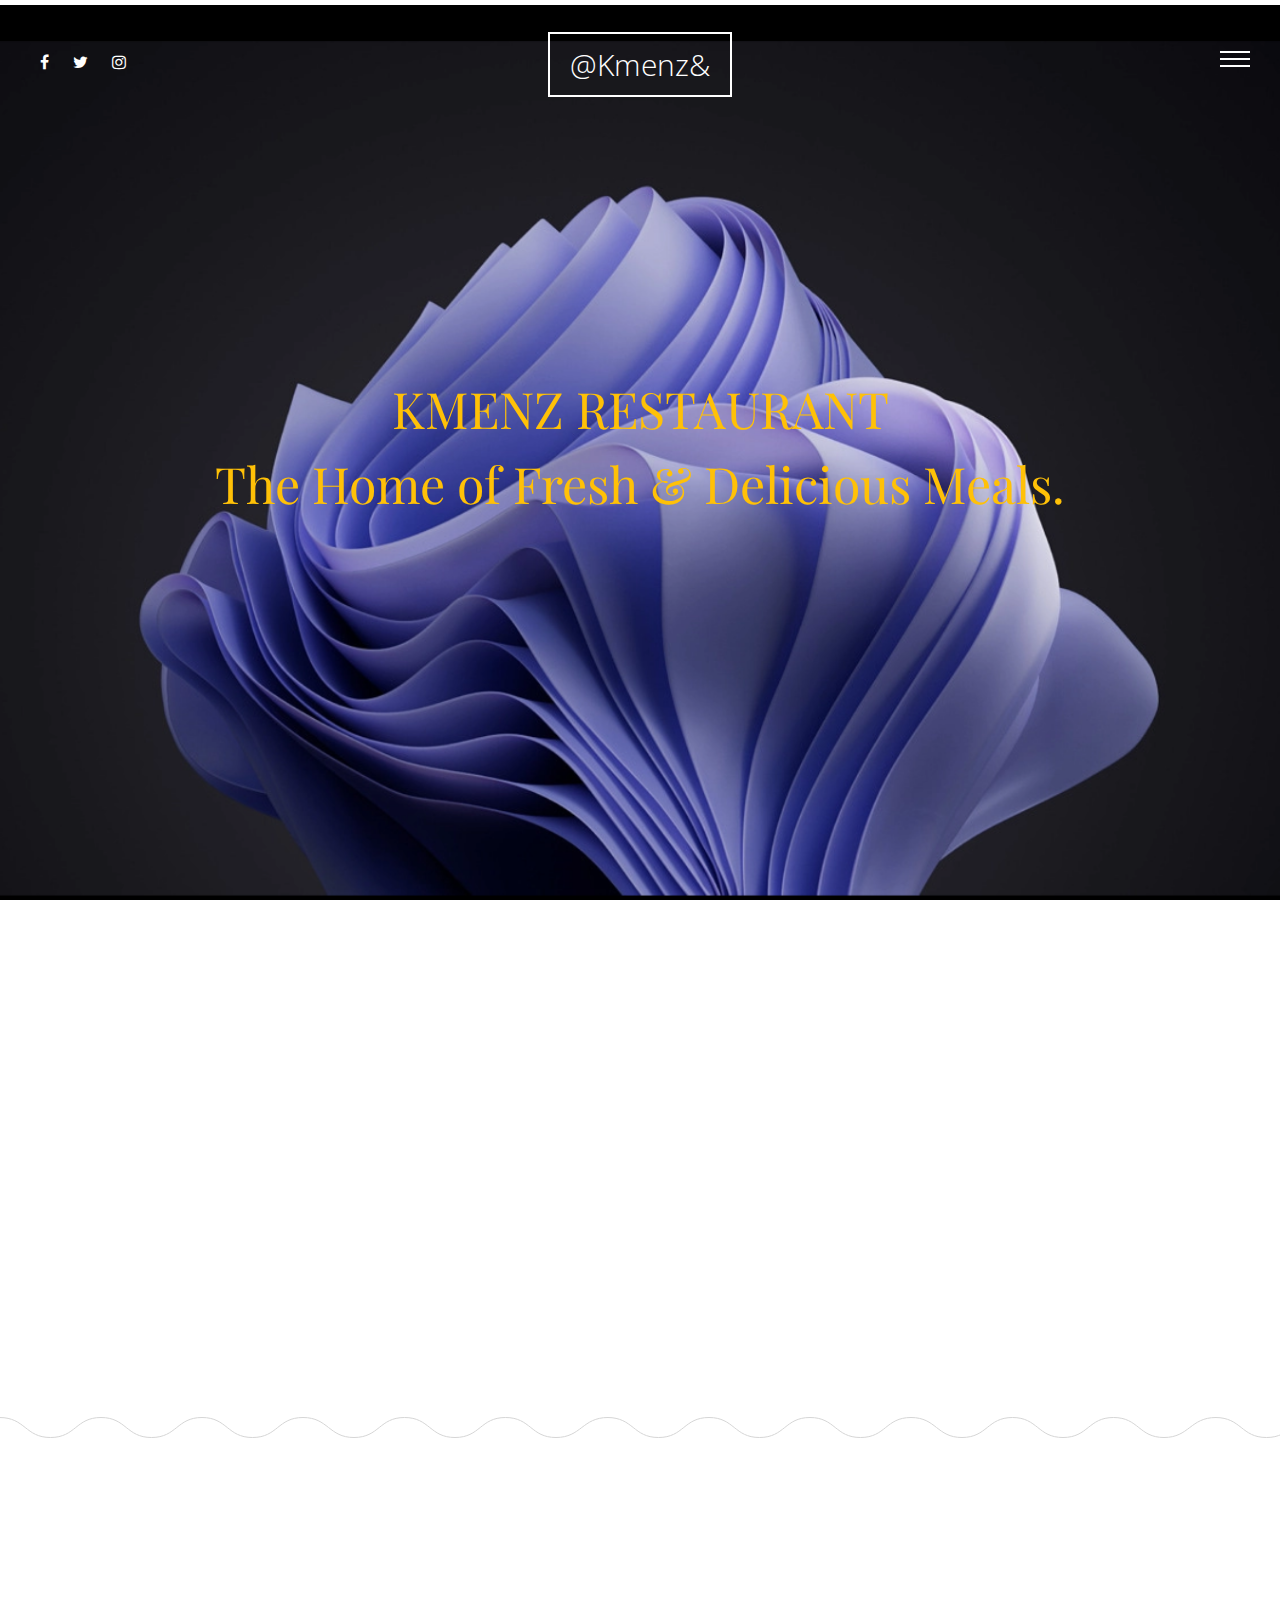
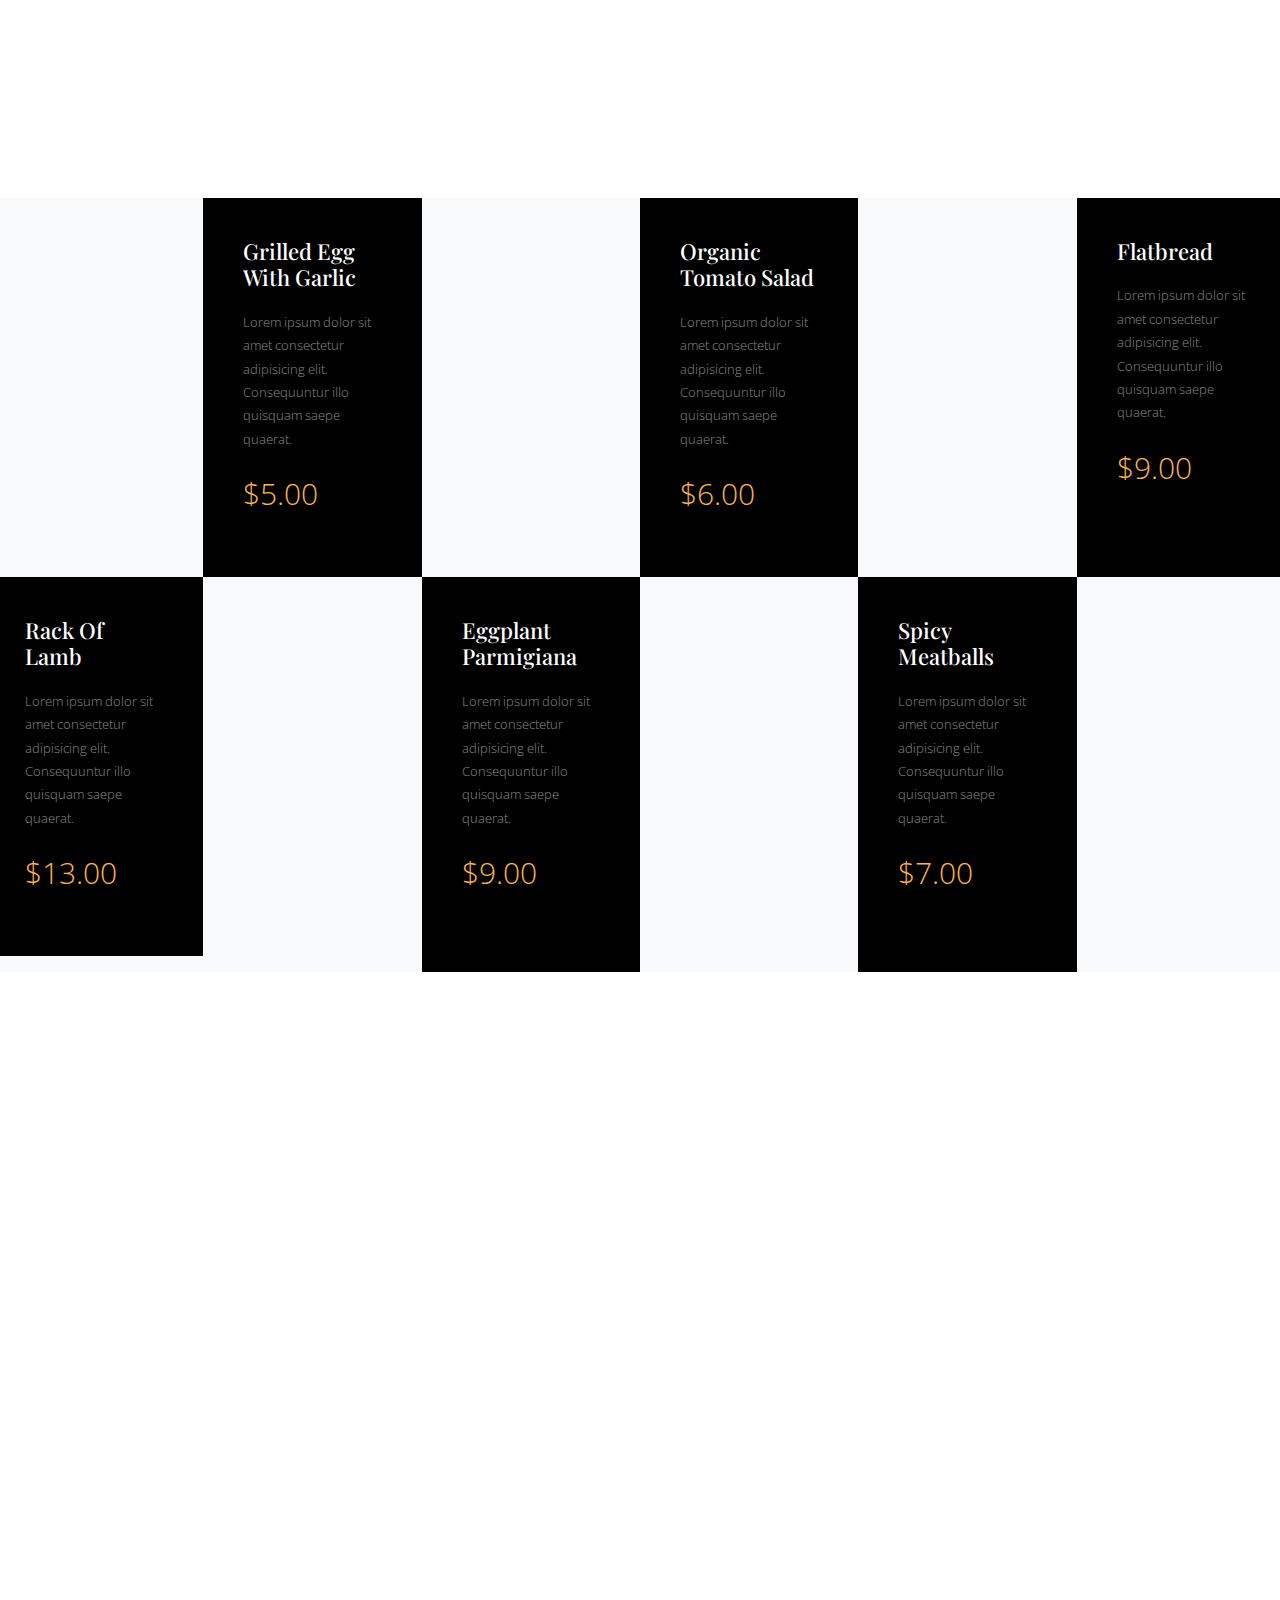
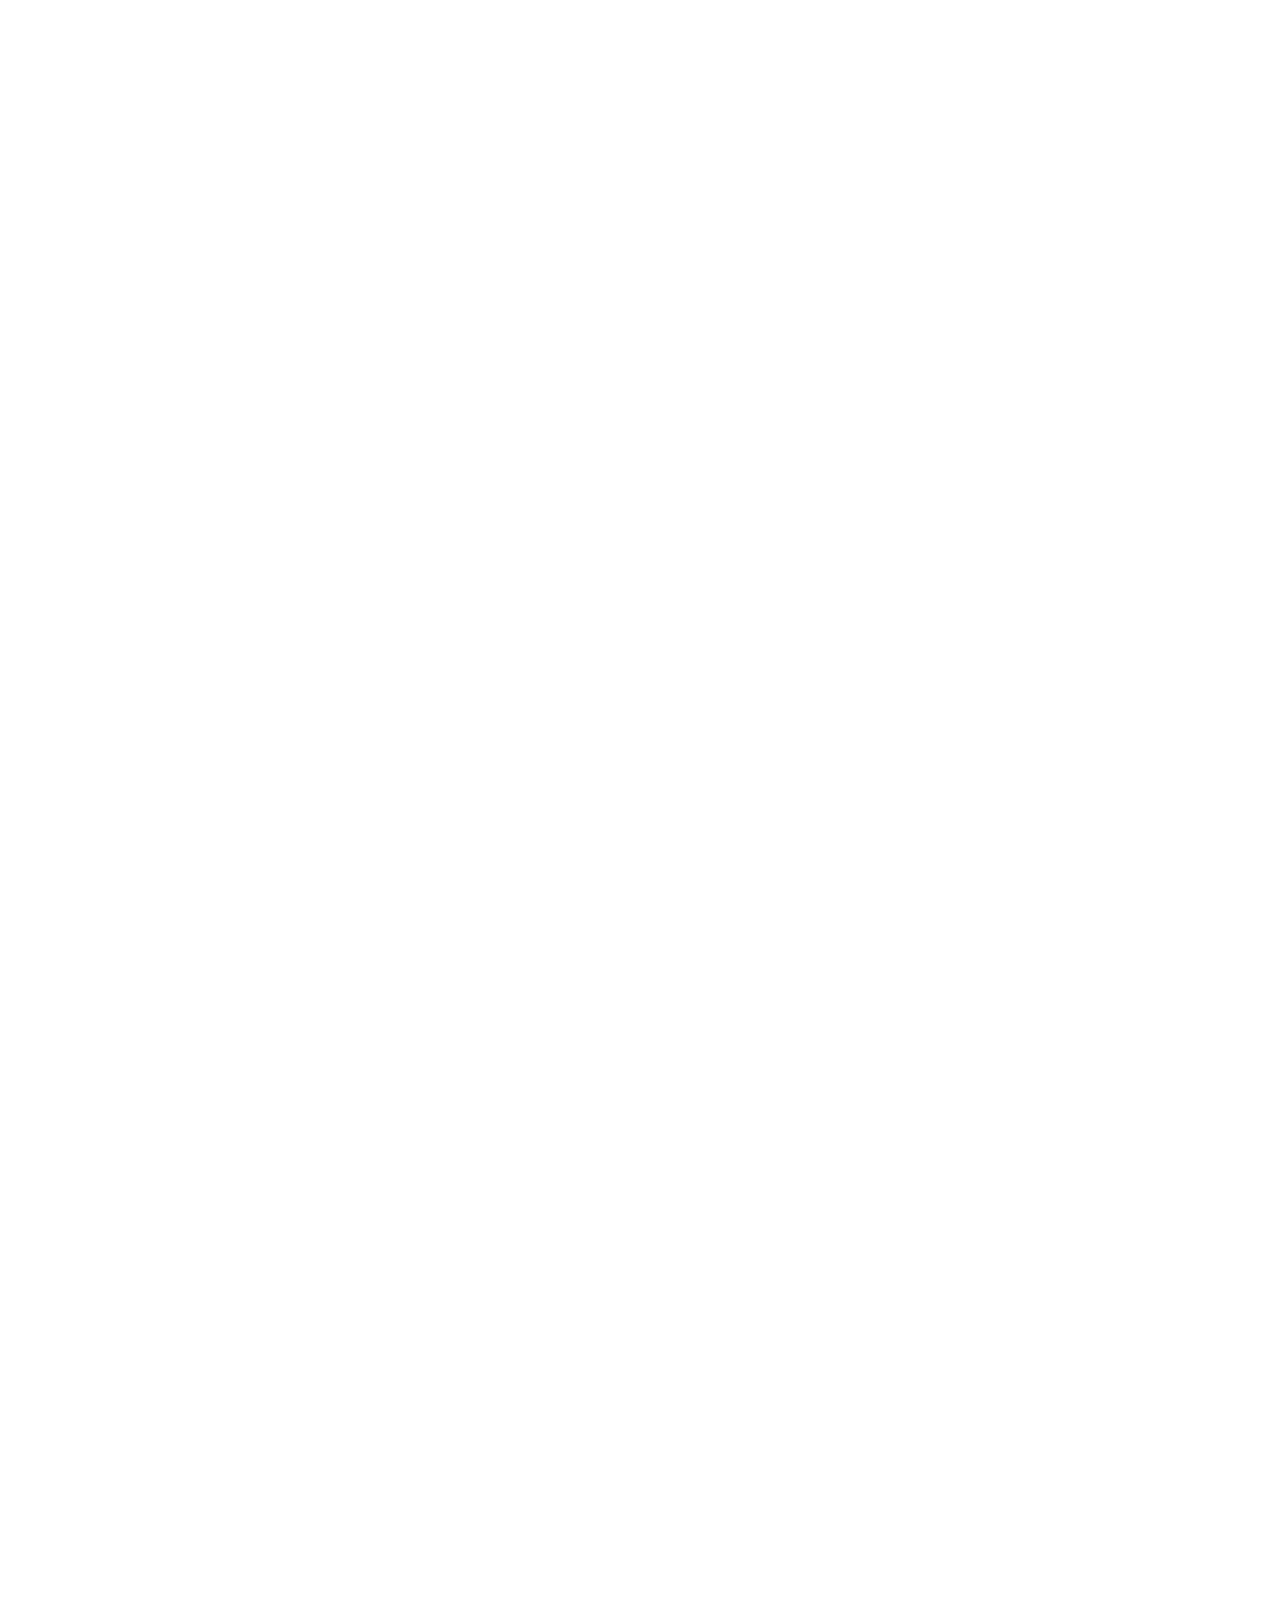
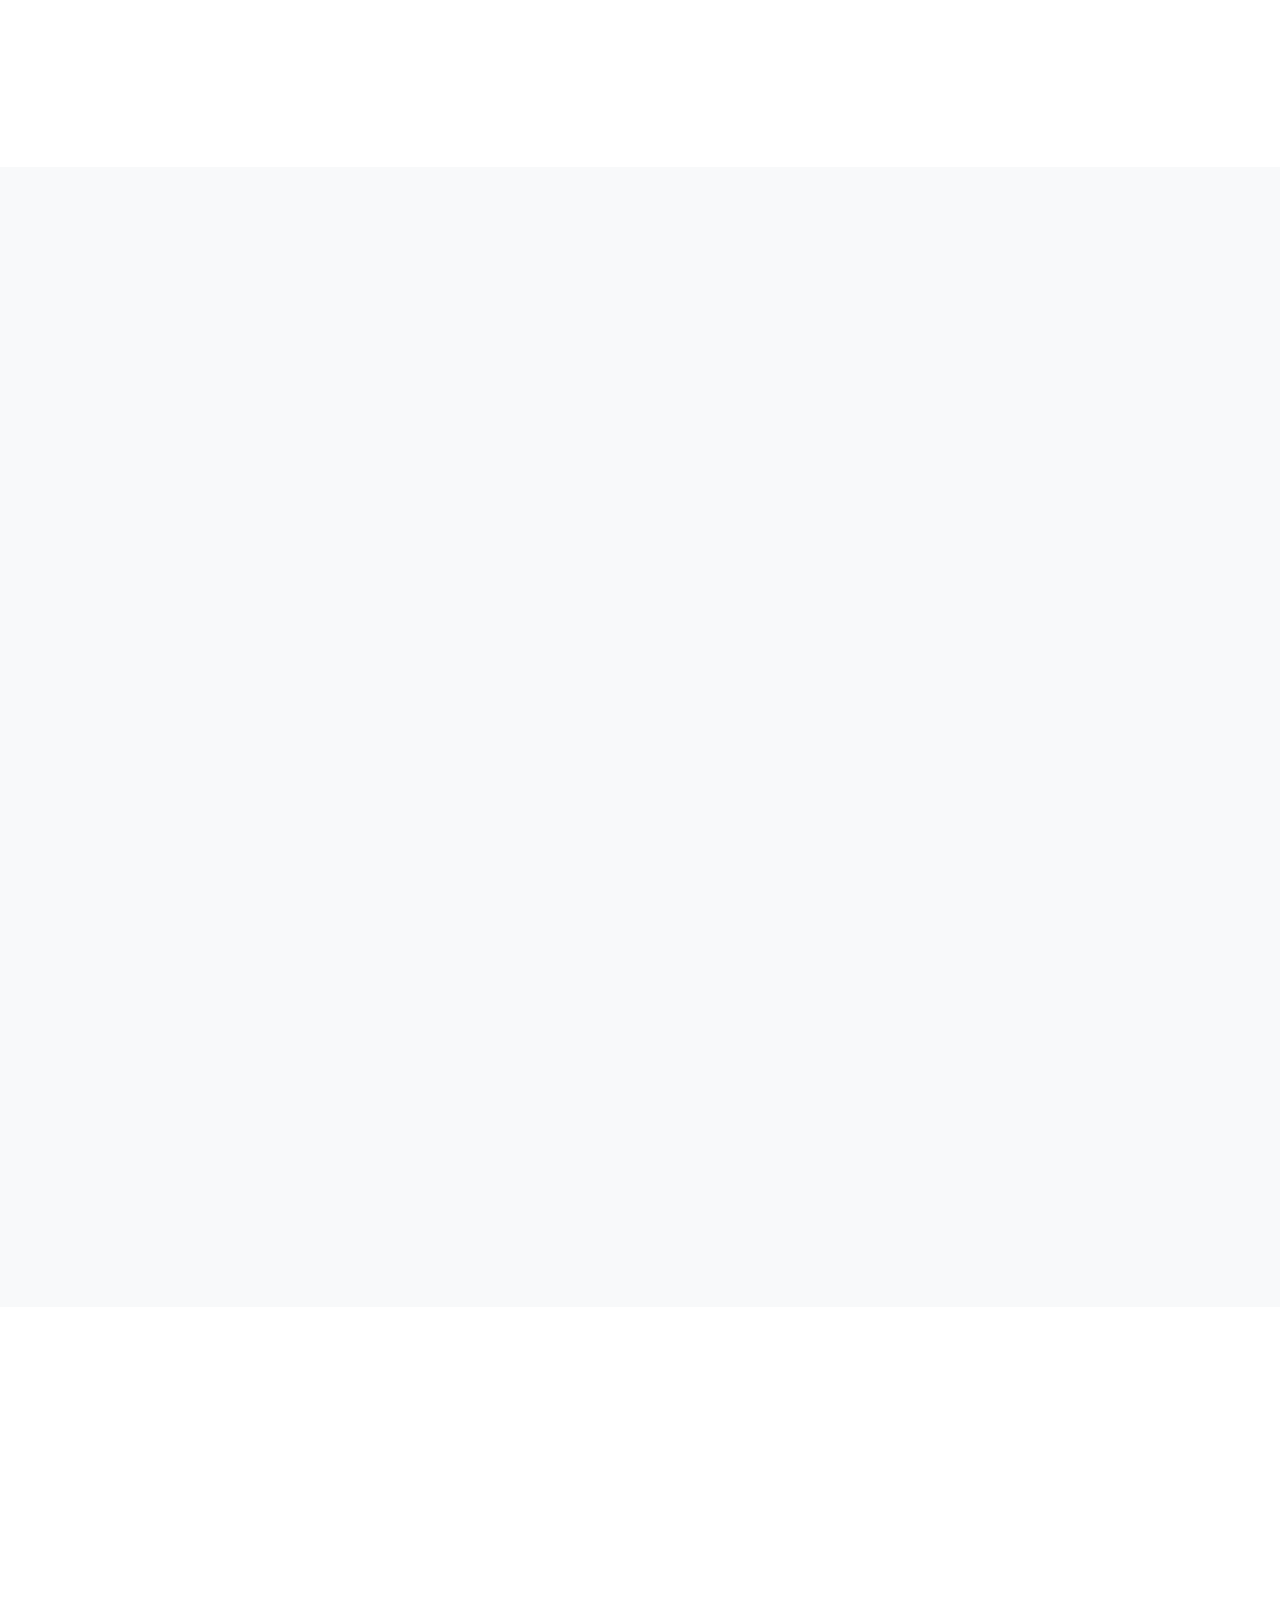
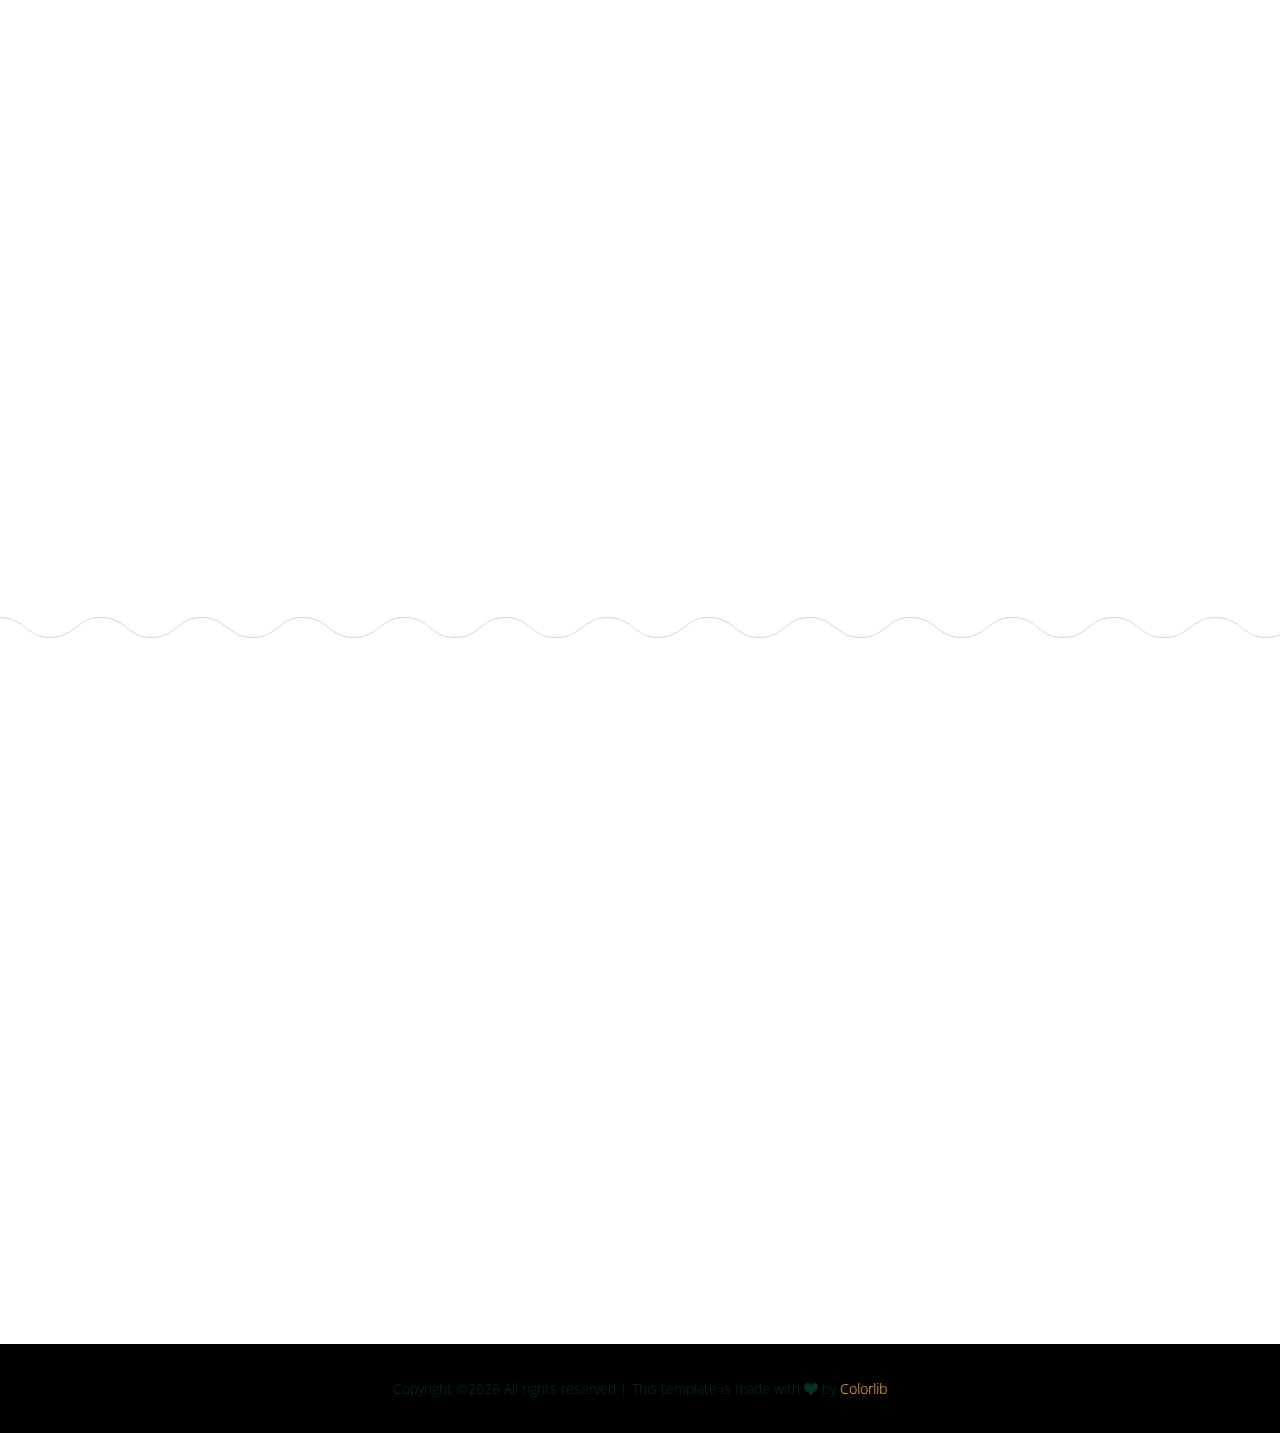
==== commit b03555b2: "Update index.html" ====
--- a/index.html
+++ b/index.html
@@ -69,7 +69,7 @@
             <div class="container">
               <div class="row align-items-center">
                 <div class="col-md-12" data-aos="fade-up">
-                  <h2 class="heading text-center text-warning">KMENZ RESTAURANT - The Home of Fresh food and Delicious Meals. </h2>
+                  <h2 class="heading text-center text-warning">KMENZ RESTAURANT <br>The Home of Fresh & Delicious Meals. </h2>
                 </div>
               </div>
             </div>
@@ -646,4 +646,4 @@
 
     <script src="js/main.js"></script>
   </body>
-</html>+</html>
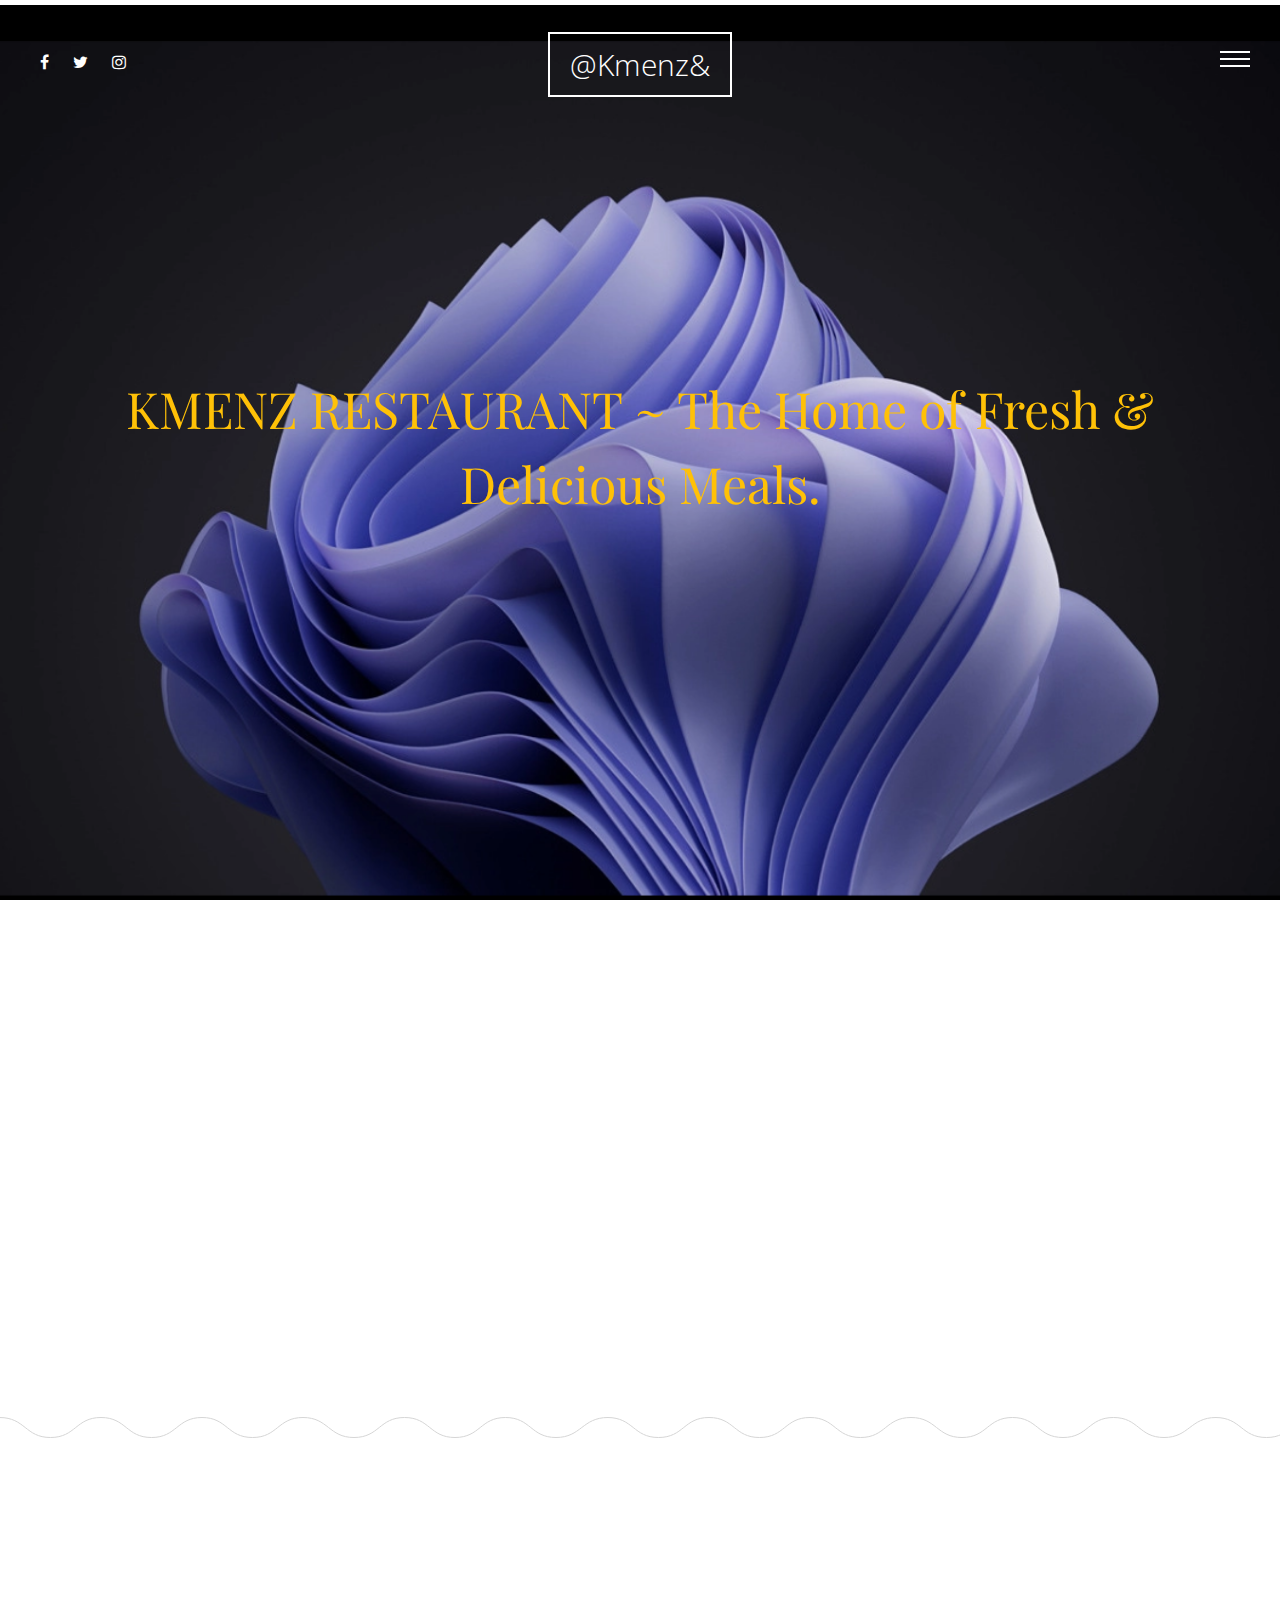
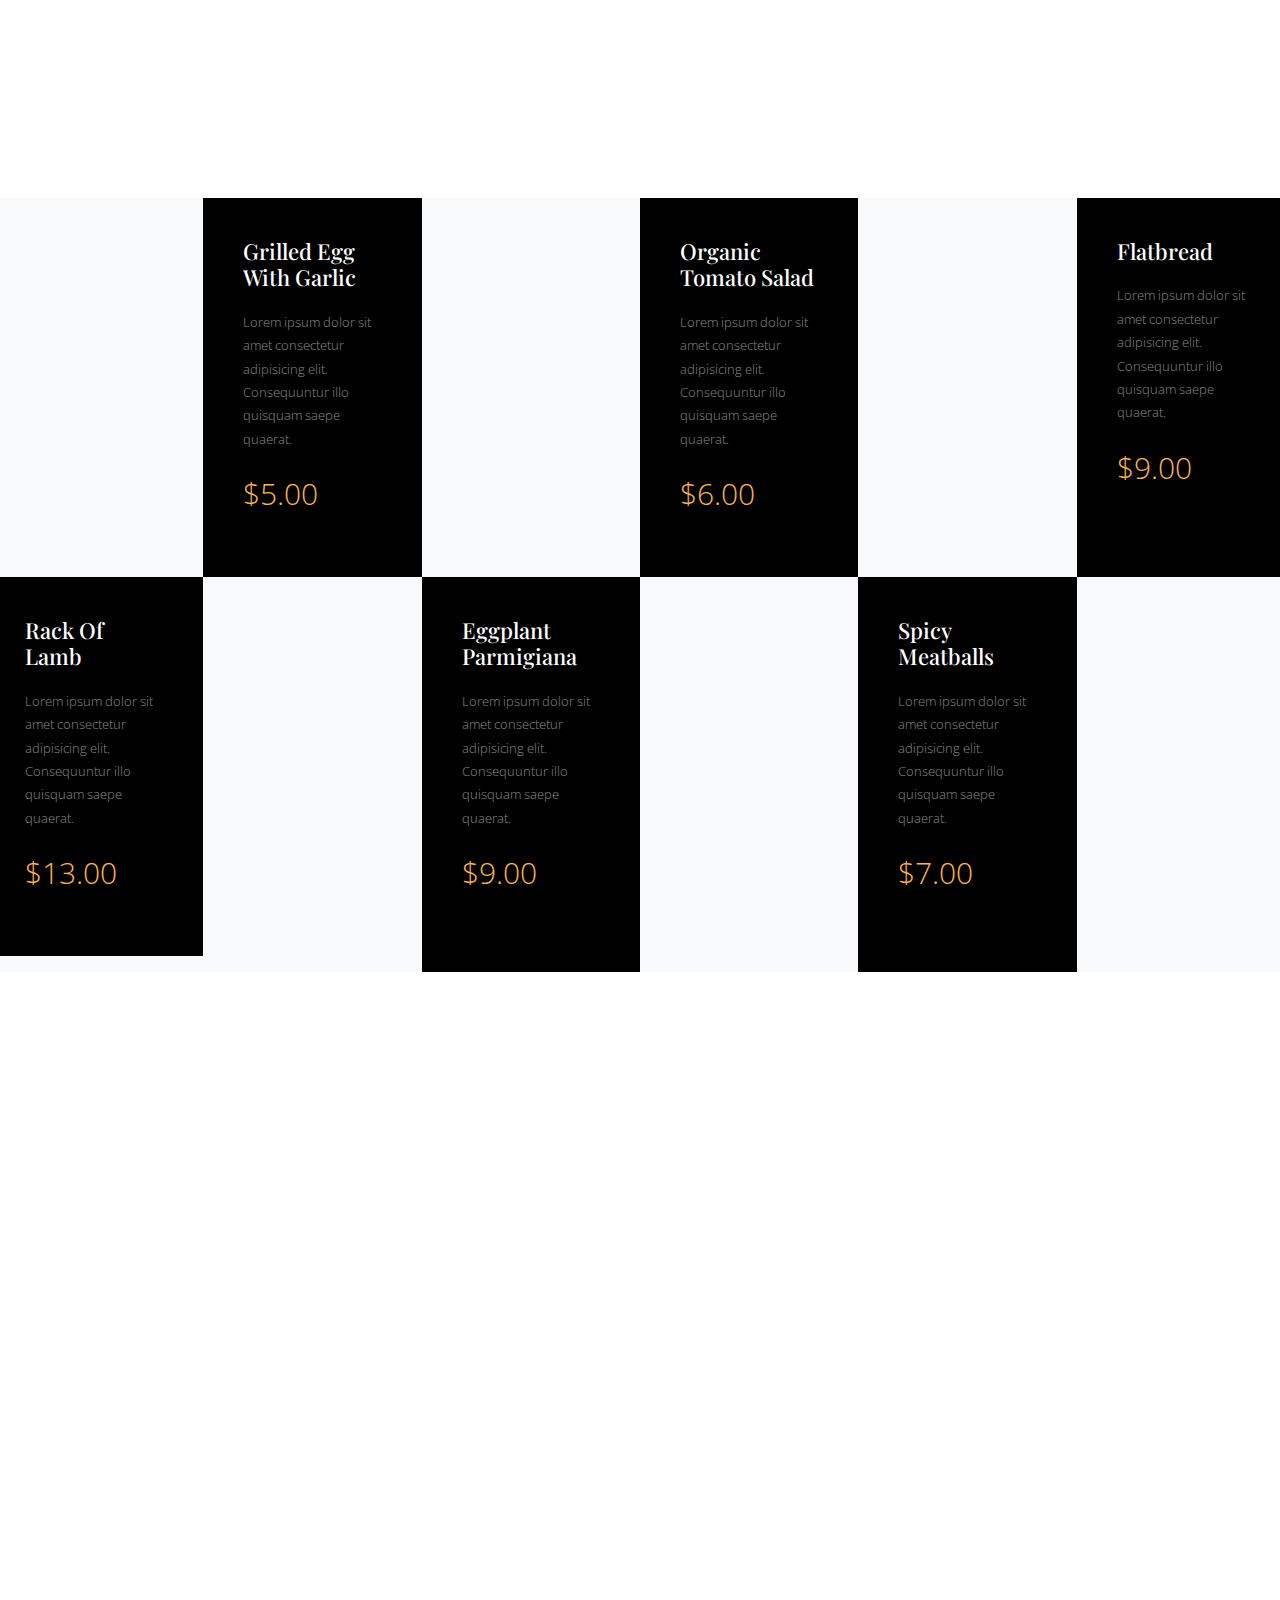
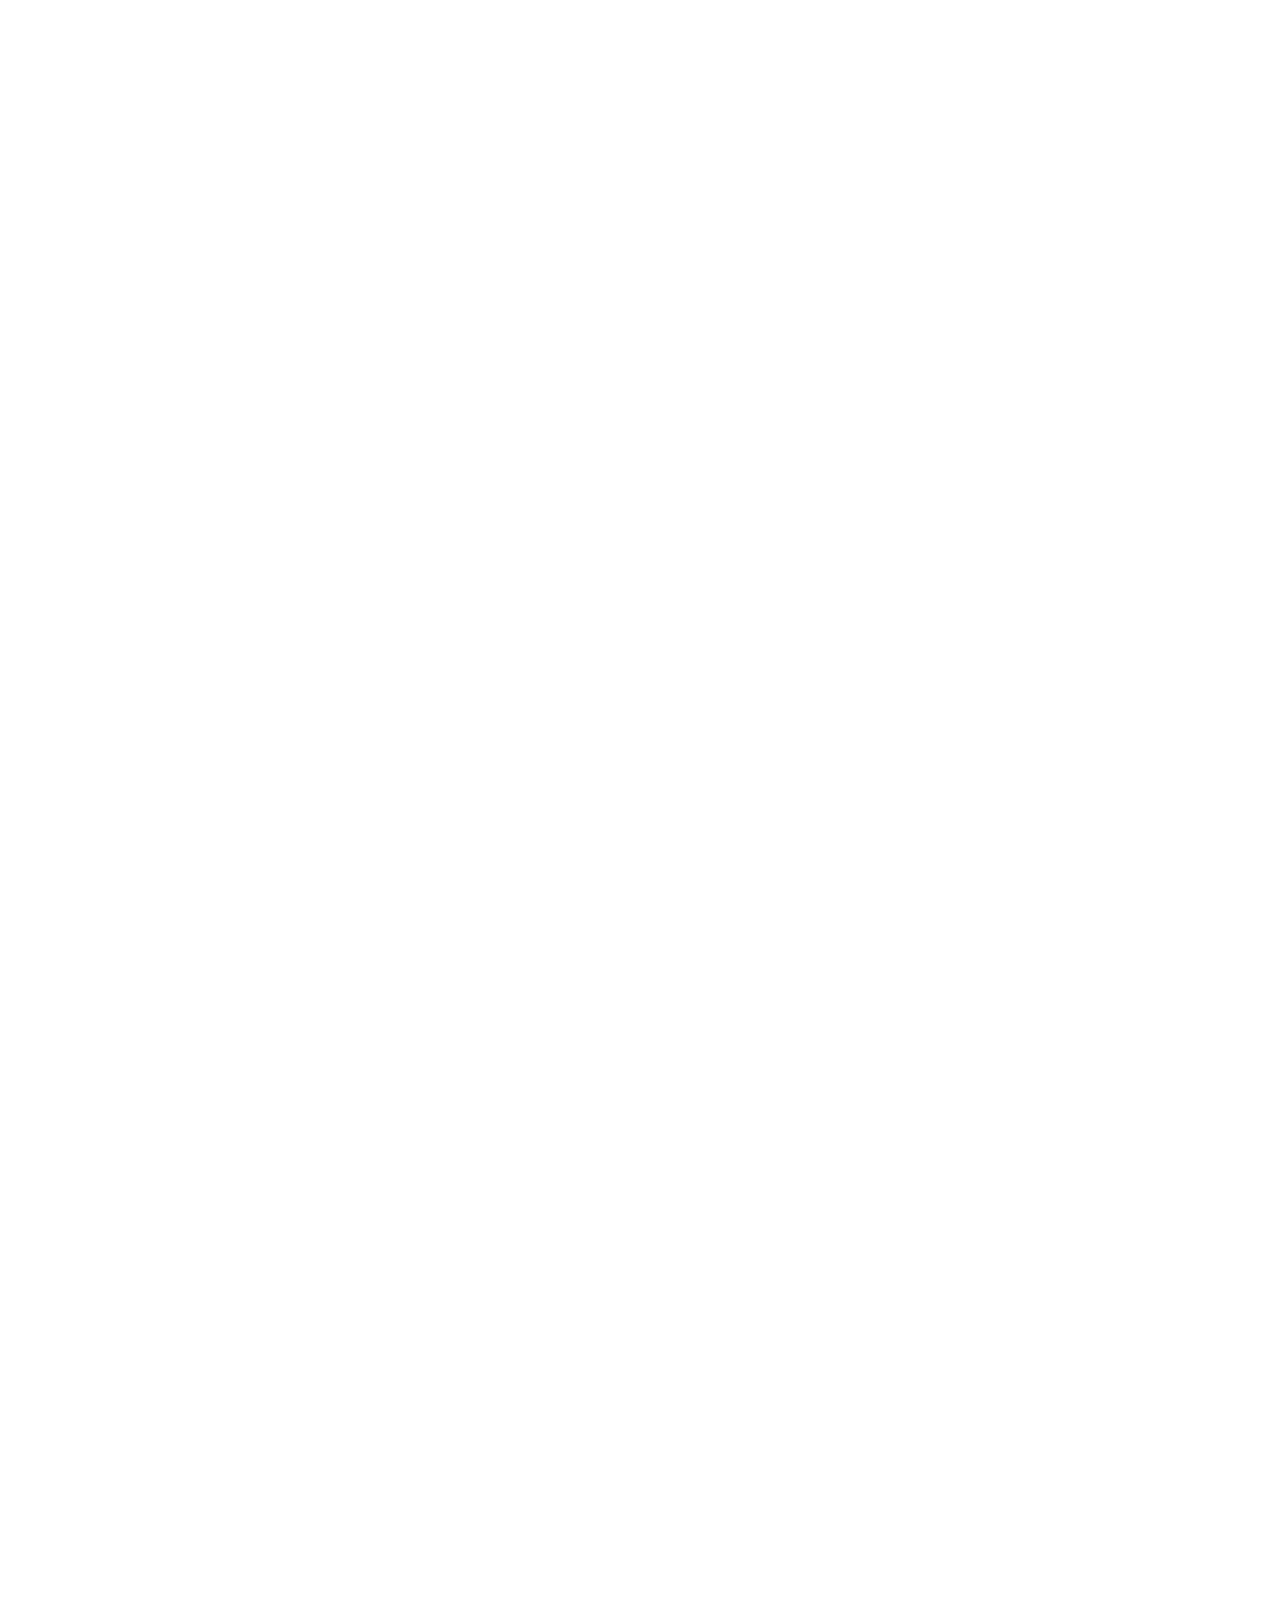
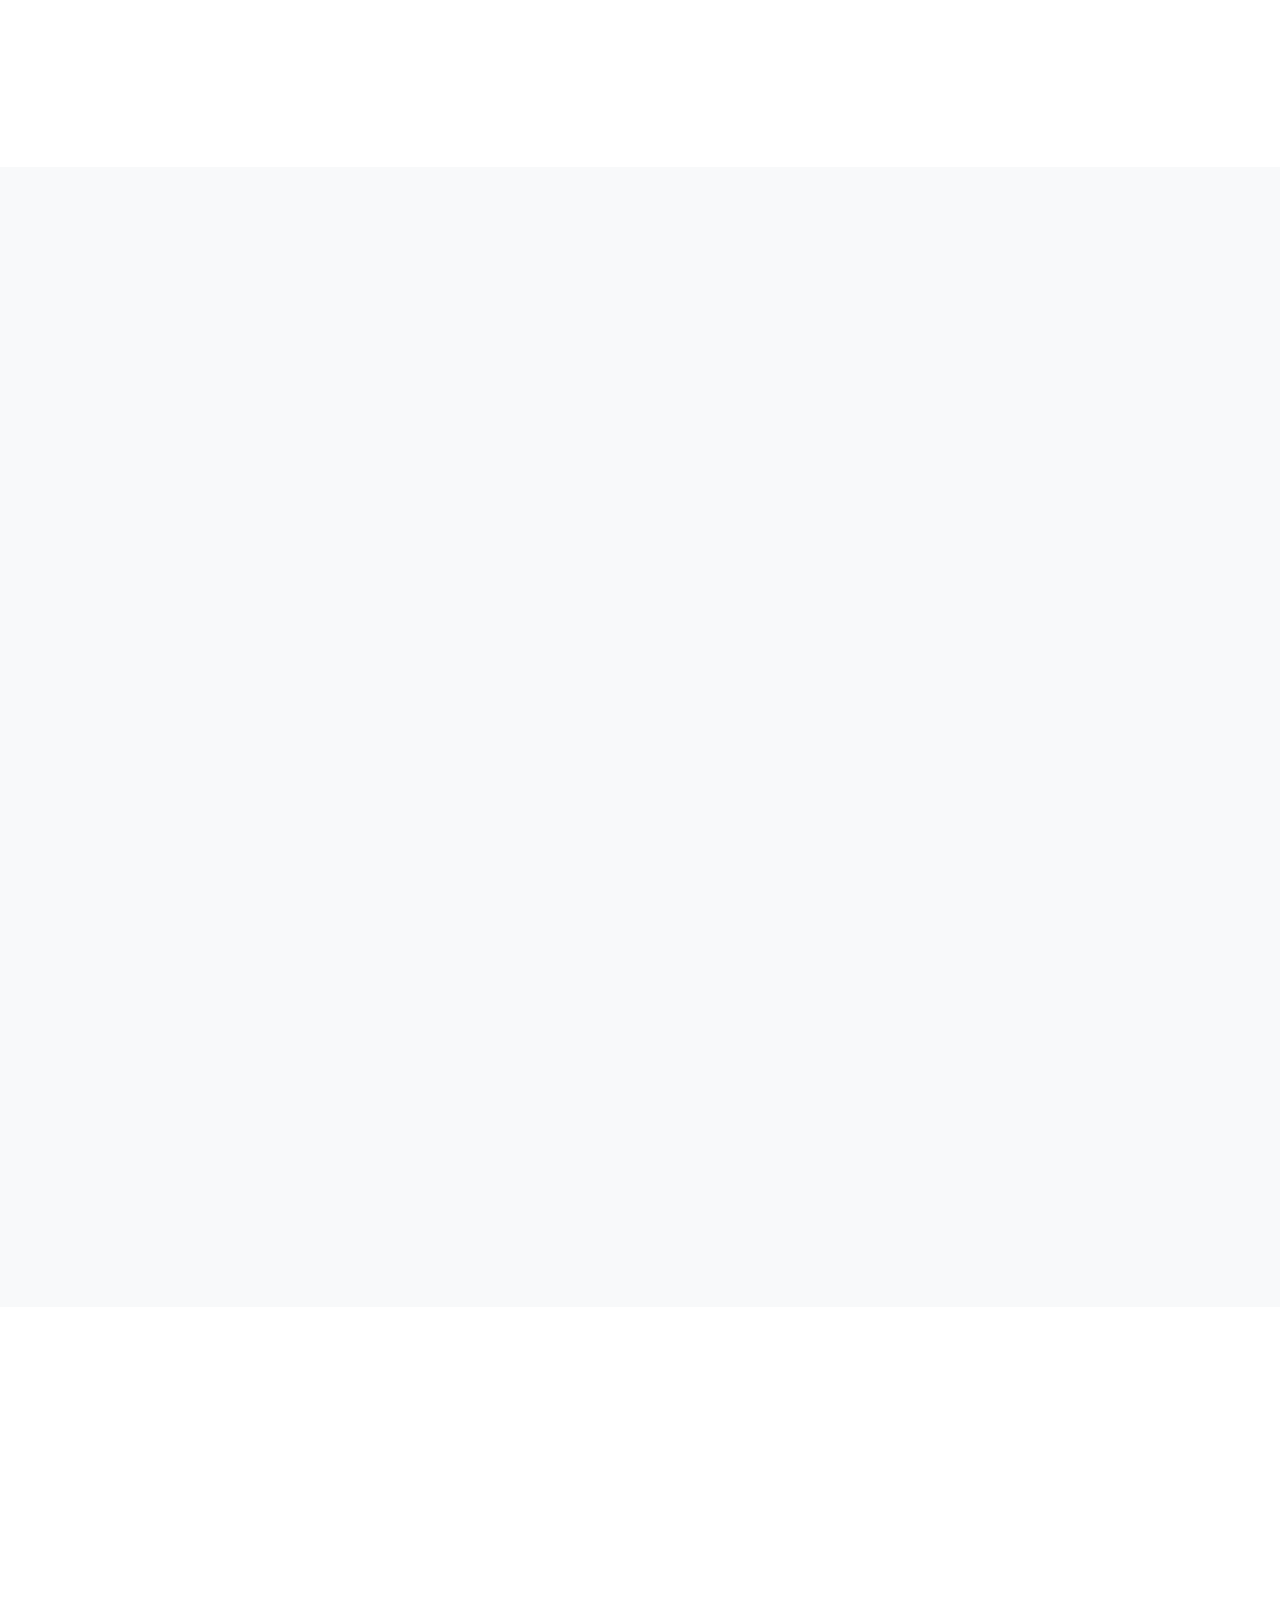
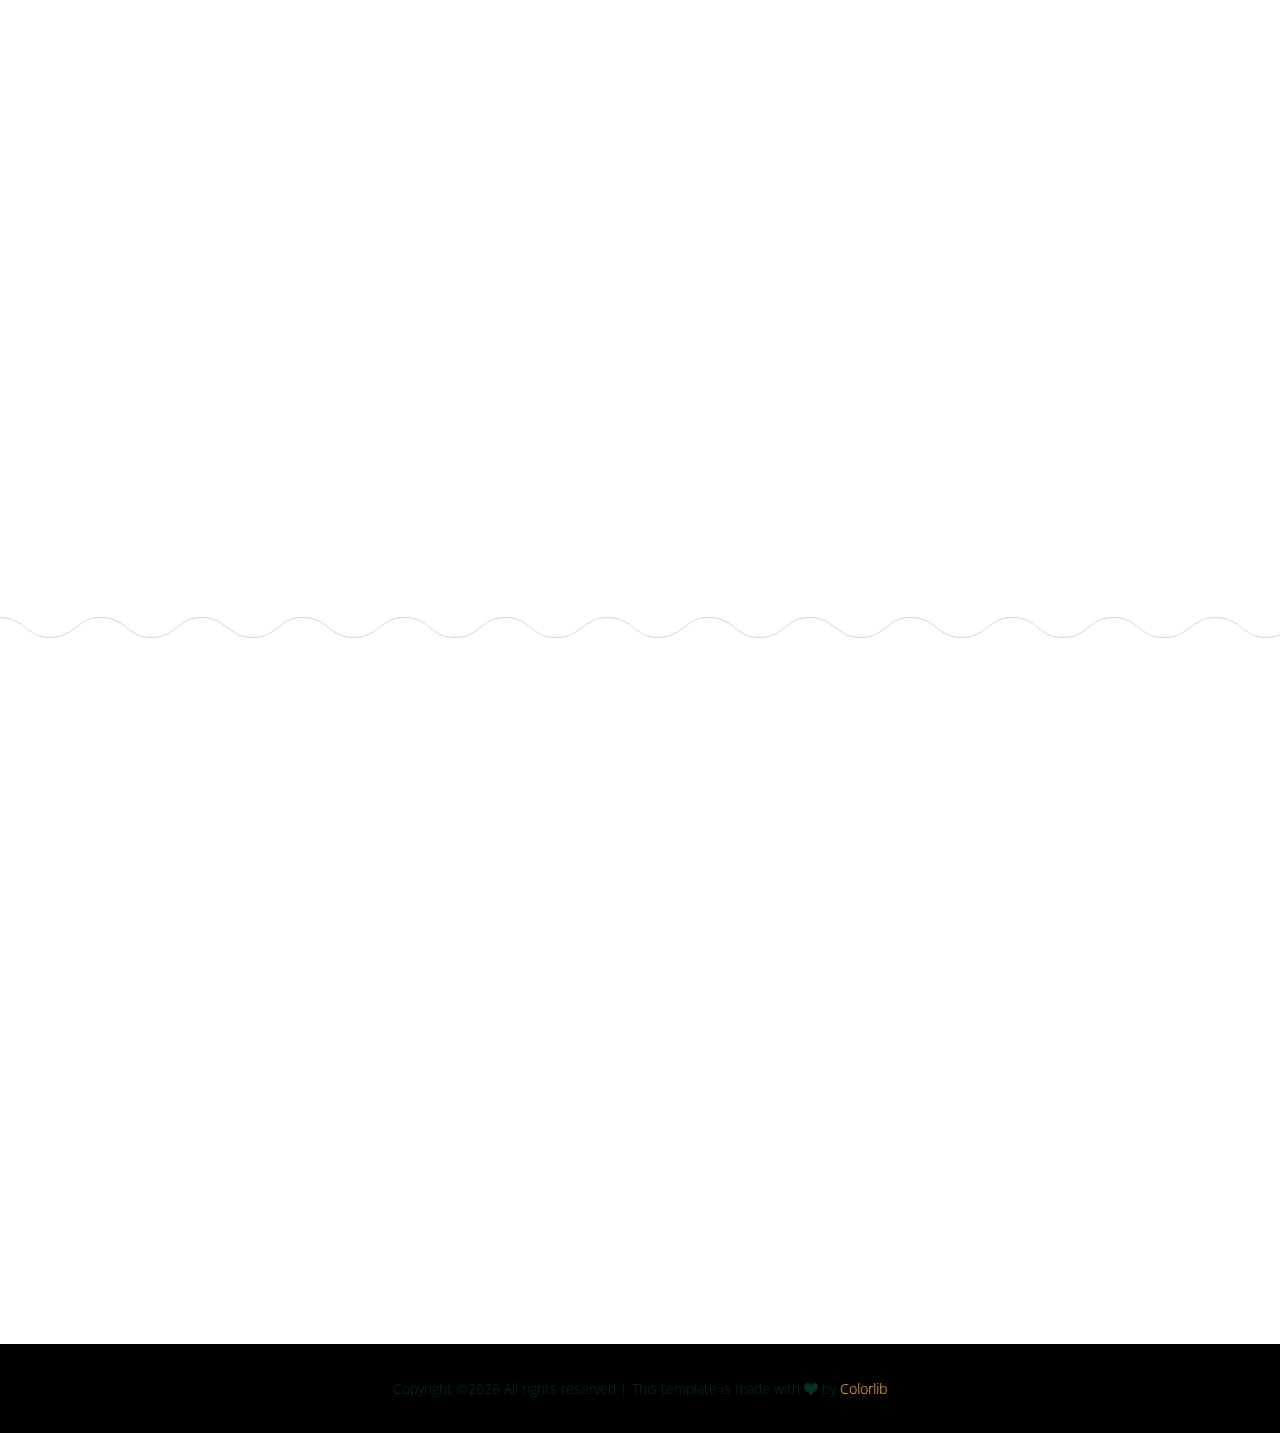
==== commit 16dbf3e2: "Update index.html" ====
--- a/index.html
+++ b/index.html
@@ -69,7 +69,7 @@
             <div class="container">
               <div class="row align-items-center">
                 <div class="col-md-12" data-aos="fade-up">
-                  <h2 class="heading text-center text-warning">KMENZ RESTAURANT <br>The Home of Fresh & Delicious Meals. </h2>
+                  <h2 class="heading text-center text-warning">KMENZ RESTAURANT ~ The Home of Fresh & Delicious Meals. </h2>
                 </div>
               </div>
             </div>
